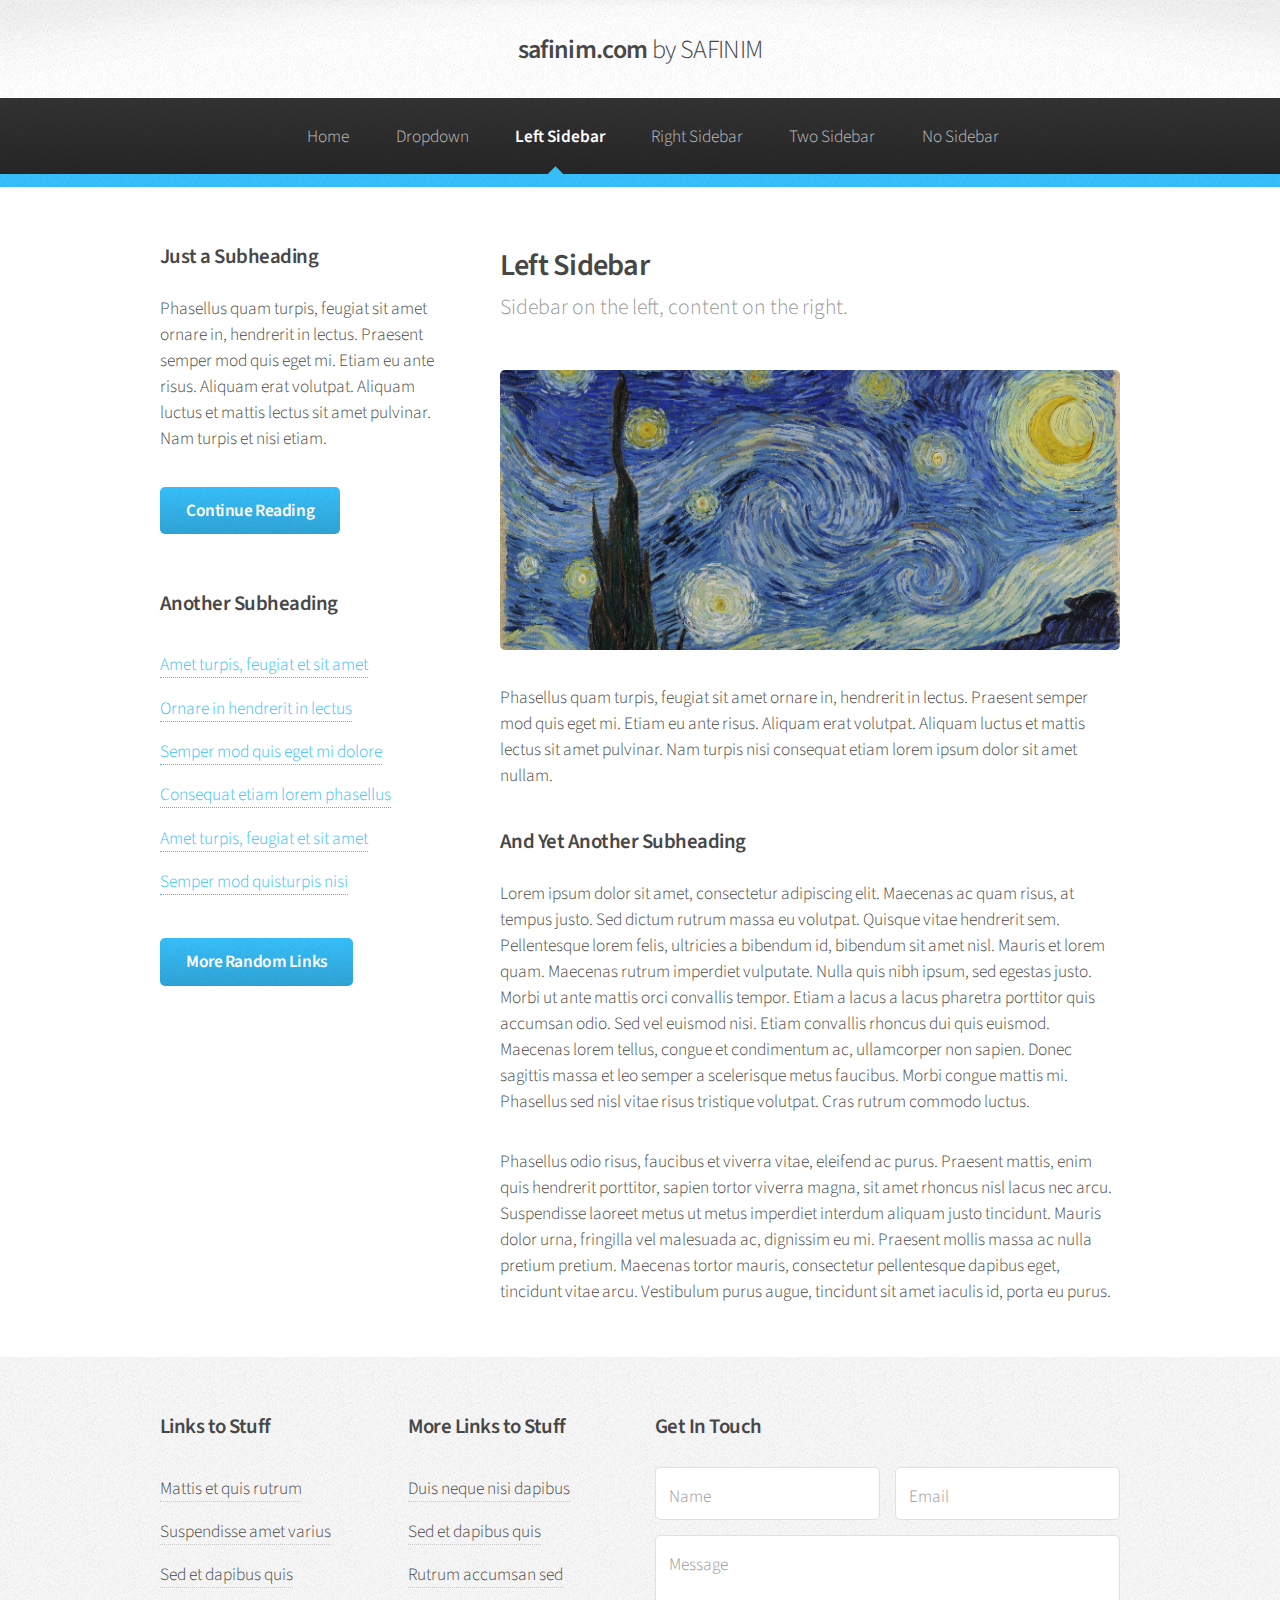
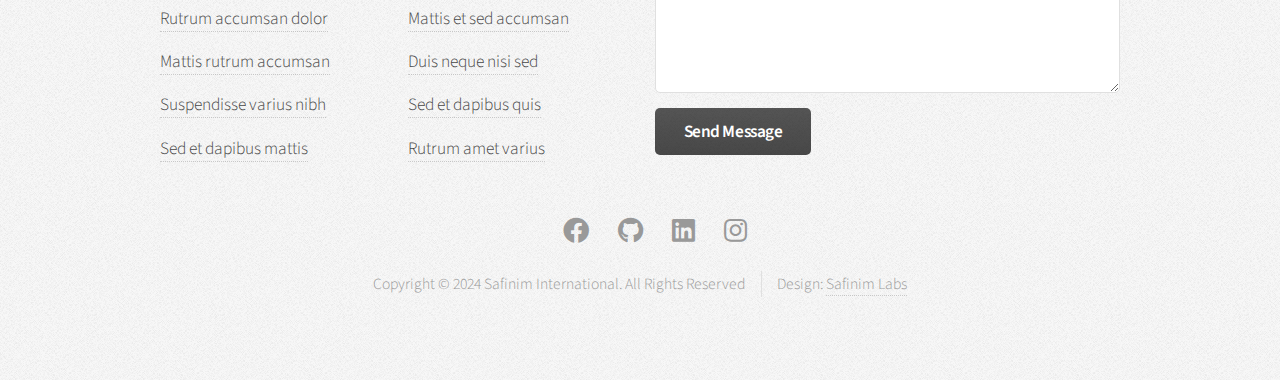
==== left-sidebar.html @ de932660 "Update left-sidebar.html" ====
<!DOCTYPE HTML>
<!--
	safinim.com by SAFINIM
	
	CCA 3.0 license (safinim.comt/license)
-->
<html>
	<head>
		<title>Left Sidebar - safinim.com by SAFINIM</title>
		<meta charset="utf-8" />
		<meta name="viewport" content="width=device-width, initial-scale=1, user-scalable=no" />
		<link rel="stylesheet" href="assets/css/main.css" />
	</head>
	<body class="is-preload">
		<div id="page-wrapper">

			<!-- Header -->
				<div id="header">

					<!-- Logo -->
						<h1><a href="index.html" id="logo">safinim.com <em>by SAFINIM</em></a></h1>

					<!-- Nav -->
						<nav id="nav">
							<ul>
								<li><a href="index.html">Home</a></li>
								<li>
									<a href="#">Dropdown</a>
									<ul>
										<li><a href="#">Lorem dolor</a></li>
										<li><a href="#">Magna phasellus</a></li>
										<li><a href="#">Etiam sed tempus</a></li>
										<li>
											<a href="#">Submenu</a>
											<ul>
												<li><a href="#">Lorem dolor</a></li>
												<li><a href="#">Phasellus magna</a></li>
												<li><a href="#">Magna phasellus</a></li>
												<li><a href="#">Etiam nisl</a></li>
												<li><a href="#">Veroeros feugiat</a></li>
											</ul>
										</li>
										<li><a href="#">Veroeros feugiat</a></li>
									</ul>
								</li>
								<li class="current"><a href="left-sidebar.html">Left Sidebar</a></li>
								<li><a href="right-sidebar.html">Right Sidebar</a></li>
								<li><a href="two-sidebar.html">Two Sidebar</a></li>
								<li><a href="no-sidebar.html">No Sidebar</a></li>
							</ul>
						</nav>

				</div>

			<!-- Main -->
				<section class="wrapper style1">
					<div class="container">
						<div class="row gtr-200">
							<div class="col-4 col-12-narrower">
								<div id="sidebar">

									<!-- Sidebar -->

										<section>
											<h3>Just a Subheading</h3>
											<p>Phasellus quam turpis, feugiat sit amet ornare in, hendrerit in lectus.
											Praesent semper mod quis eget mi. Etiam eu ante risus. Aliquam erat volutpat.
											Aliquam luctus et mattis lectus sit amet pulvinar. Nam turpis et nisi etiam.</p>
											<footer>
												<a href="#" class="button">Continue Reading</a>
											</footer>
										</section>

										<section>
											<h3>Another Subheading</h3>
											<ul class="links">
												<li><a href="#">Amet turpis, feugiat et sit amet</a></li>
												<li><a href="#">Ornare in hendrerit in lectus</a></li>
												<li><a href="#">Semper mod quis eget mi dolore</a></li>
												<li><a href="#">Consequat etiam lorem phasellus</a></li>
												<li><a href="#">Amet turpis, feugiat et sit amet</a></li>
												<li><a href="#">Semper mod quisturpis nisi</a></li>
											</ul>
											<footer>
												<a href="#" class="button">More Random Links</a>
											</footer>
										</section>

								</div>
							</div>
							<div class="col-8  col-12-narrower imp-narrower">
								<div id="content">

									<!-- Content -->

										<article>
											<header>
												<h2>Left Sidebar</h2>
												<p>Sidebar on the left, content on the right.</p>
											</header>

											<span class="image featured"><img src="images/banner.jpg" alt="" /></span>

											<p>Phasellus quam turpis, feugiat sit amet ornare in, hendrerit in lectus.
											Praesent semper mod quis eget mi. Etiam eu ante risus. Aliquam erat volutpat.
											Aliquam luctus et mattis lectus sit amet pulvinar. Nam turpis nisi
											consequat etiam lorem ipsum dolor sit amet nullam.</p>

											<h3>And Yet Another Subheading</h3>
											<p>Lorem ipsum dolor sit amet, consectetur adipiscing elit. Maecenas ac quam risus, at tempus
											justo. Sed dictum rutrum massa eu volutpat. Quisque vitae hendrerit sem. Pellentesque lorem felis,
											ultricies a bibendum id, bibendum sit amet nisl. Mauris et lorem quam. Maecenas rutrum imperdiet
											vulputate. Nulla quis nibh ipsum, sed egestas justo. Morbi ut ante mattis orci convallis tempor.
											Etiam a lacus a lacus pharetra porttitor quis accumsan odio. Sed vel euismod nisi. Etiam convallis
											rhoncus dui quis euismod. Maecenas lorem tellus, congue et condimentum ac, ullamcorper non sapien.
											Donec sagittis massa et leo semper a scelerisque metus faucibus. Morbi congue mattis mi.
											Phasellus sed nisl vitae risus tristique volutpat. Cras rutrum commodo luctus.</p>

											<p>Phasellus odio risus, faucibus et viverra vitae, eleifend ac purus. Praesent mattis, enim
											quis hendrerit porttitor, sapien tortor viverra magna, sit amet rhoncus nisl lacus nec arcu.
											Suspendisse laoreet metus ut metus imperdiet interdum aliquam justo tincidunt. Mauris dolor urna,
											fringilla vel malesuada ac, dignissim eu mi. Praesent mollis massa ac nulla pretium pretium.
											Maecenas tortor mauris, consectetur pellentesque dapibus eget, tincidunt vitae arcu.
											Vestibulum purus augue, tincidunt sit amet iaculis id, porta eu purus.</p>
										</article>

								</div>
							</div>
						</div>
					</div>
				</section>

			<!-- Footer -->
				<div id="footer">
					<div class="container">
						<div class="row">
							<section class="col-3 col-6-narrower col-12-mobilep">
								<h3>Links to Stuff</h3>
								<ul class="links">
									<li><a href="#">Mattis et quis rutrum</a></li>
									<li><a href="#">Suspendisse amet varius</a></li>
									<li><a href="#">Sed et dapibus quis</a></li>
									<li><a href="#">Rutrum accumsan dolor</a></li>
									<li><a href="#">Mattis rutrum accumsan</a></li>
									<li><a href="#">Suspendisse varius nibh</a></li>
									<li><a href="#">Sed et dapibus mattis</a></li>
								</ul>
							</section>
							<section class="col-3 col-6-narrower col-12-mobilep">
								<h3>More Links to Stuff</h3>
								<ul class="links">
									<li><a href="#">Duis neque nisi dapibus</a></li>
									<li><a href="#">Sed et dapibus quis</a></li>
									<li><a href="#">Rutrum accumsan sed</a></li>
									<li><a href="#">Mattis et sed accumsan</a></li>
									<li><a href="#">Duis neque nisi sed</a></li>
									<li><a href="#">Sed et dapibus quis</a></li>
									<li><a href="#">Rutrum amet varius</a></li>
								</ul>
							</section>
							<section class="col-6 col-12-narrower">
								<h3>Get In Touch</h3>
								<form>
									<div class="row gtr-50">
										<div class="col-6 col-12-mobilep">
											<input type="text" name="name" id="name" placeholder="Name" />
										</div>
										<div class="col-6 col-12-mobilep">
											<input type="email" name="email" id="email" placeholder="Email" />
										</div>
										<div class="col-12">
											<textarea name="message" id="message" placeholder="Message" rows="5"></textarea>
										</div>
										<div class="col-12">
											<ul class="actions">
												<li><input type="submit" class="button alt" value="Send Message" /></li>
											</ul>
										</div>
									</div>
								</form>
							</section>
						</div>
					</div>

					<!-- Icons -->
						<ul class="icons">
							<li><a href="https://x.com" target="_blank" rel="noopener noreferrer" class="icon brands fa-x-twitter"><span class="label">Twitter</span></a></li>
							<li><a href="https://facebook.com" target="_blank" rel="noopener noreferrer" class="icon brands fa-facebook"><span class="label">Facebook</span></a></li>
							<li><a href="https://github.com/GitSafinim" target="_blank" rel="noopener noreferrer" class="icon brands fa-github"><span class="label">GitHub</span></a></li>
							<li><a href="https://linkedin.com" target="_blank" rel="noopener noreferrer" class="icon brands fa-linkedin"><span class="label">LinkedIn</span></a></li>
							<li><a href="https://instagram.com" target="_blank" rel="noopener noreferrer" class="icon brands fa-instagram"><span class="label">Instagram</span></a></li>
						</ul>

					<!-- Copyright -->
						<div class="copyright">
							<ul class="menu">
								<li>Copyright © 2024 Safinim International. All Rights Reserved</li><li>Design: <a href="#">Safinim Labs</a></li>
							</ul>
						</div>

				</div>

		</div>

		<!-- Scripts -->
			<script src="assets/js/jquery.min.js"></script>
			<script src="assets/js/jquery.dropotron.min.js"></script>
			<script src="assets/js/browser.min.js"></script>
			<script src="assets/js/breakpoints.min.js"></script>
			<script src="assets/js/util.js"></script>
			<script src="assets/js/main.js"></script>

	</body>
</html>
---- assets/css/main.css ----
@import url("fontawesome-all.min.css");
@import url("https://fonts.googleapis.com/css?family=Source+Sans+Pro:300,300italic,600,600italic");

/*
	safinim.com by SAFINIM
	
	CCA 3.0 license (safinim.comt/license)
*/

html, body, div, span, applet, object,
iframe, h1, h2, h3, h4, h5, h6, p, blockquote,
pre, a, abbr, acronym, address, big, cite,
code, del, dfn, em, img, ins, kbd, q, s, samp,
small, strike, strong, sub, sup, tt, var, b,
u, i, center, dl, dt, dd, ol, ul, li, fieldset,
form, label, legend, table, caption, tbody,
tfoot, thead, tr, th, td, article, aside,
canvas, details, embed, figure, figcaption,
footer, header, hgroup, menu, nav, output, ruby,
section, summary, time, mark, audio, video {
	margin: 0;
	padding: 0;
	border: 0;
	font-size: 100%;
	font: inherit;
	vertical-align: baseline;}

article, aside, details, figcaption, figure,
footer, header, hgroup, menu, nav, section {
	display: block;}

body {
	line-height: 1;
}

ol, ul {
	list-style: none;
}

blockquote, q {
	quotes: none;
}

	blockquote:before, blockquote:after, q:before, q:after {
		content: '';
		content: none;
	}

table {
	border-collapse: collapse;
	border-spacing: 0;
}

body {
	-webkit-text-size-adjust: none;
}

mark {
	background-color: transparent;
	color: inherit;
}

input::-moz-focus-inner {
	border: 0;
	padding: 0;
}

input, select, textarea {
	-moz-appearance: none;
	-webkit-appearance: none;
	-ms-appearance: none;
	appearance: none;
}

/* Basic */

	html {
		box-sizing: border-box;
	}

	*, *:before, *:after {
		box-sizing: inherit;
	}

	body {
		background: #f7f7f7 url("images/bg01.png");
	}

		body.is-preload *, body.is-preload *:before, body.is-preload *:after {
			-moz-animation: none !important;
			-webkit-animation: none !important;
			-ms-animation: none !important;
			animation: none !important;
			-moz-transition: none !important;
			-webkit-transition: none !important;
			-ms-transition: none !important;
			transition: none !important;
		}

	body, input, select, textarea {
		color: #474747;
		font-family: 'Source Sans Pro', sans-serif;
		font-size: 16pt;
		font-weight: 300;
		line-height: 1.65em;
	}

	a {
		-moz-transition: color 0.2s ease-in-out, border-color 0.2s ease-in-out, opacity 0.2s ease-in-out;
		-webkit-transition: color 0.2s ease-in-out, border-color 0.2s ease-in-out, opacity 0.2s ease-in-out;
		-ms-transition: color 0.2s ease-in-out, border-color 0.2s ease-in-out, opacity 0.2s ease-in-out;
		transition: color 0.2s ease-in-out, border-color 0.2s ease-in-out, opacity 0.2s ease-in-out;
		color: #37c0fb;
		text-decoration: none;
		border-bottom: dotted 1px;
	}

		a:hover {
			color: #37c0fb;
			border-bottom-color: transparent;
		}

	strong, b {
		font-weight: 600;
	}

	em, i {
		font-style: italic;
	}

	p, ul, ol, dl, table, blockquote {
		margin: 0 0 2em 0;
	}

	h1, h2, h3, h4, h5, h6 {
		color: inherit;
		font-weight: 600;
		line-height: 1.75em;
		margin-bottom: 1em;
	}

		h1 a, h2 a, h3 a, h4 a, h5 a, h6 a {
			color: inherit;
			text-decoration: none;
		}

		h1 em, h2 em, h3 em, h4 em, h5 em, h6 em {
			font-style: normal;
			font-weight: 300;
		}

	h2 {
		font-size: 1.75em;
		letter-spacing: -0.025em;
	}

	h3 {
		font-size: 1.2em;
		letter-spacing: -0.025em;
	}

	sub {
		font-size: 0.8em;
		position: relative;
		top: 0.5em;
	}

	sup {
		font-size: 0.8em;
		position: relative;
		top: -0.5em;
	}

	hr {
		border-top: solid 1px #e0e0e0;
		border: 0;
		margin-bottom: 1.5em;
	}

	blockquote {
		border-left: solid 0.5em #e0e0e0;
		font-style: italic;
		padding: 1em 0 1em 2em;
	}

/* Container */

	.container {
		margin: 0 auto;
		max-width: 100%;
		width: 1400px;
	}

		@media screen and (max-width: 1680px) {

			.container {
				width: 1200px;
			}

		}

		@media screen and (max-width: 1280px) {

			.container {
				width: 960px;
			}

		}

		@media screen and (max-width: 980px) {

			.container {
				width: 95%;
			}

		}

		@media screen and (max-width: 840px) {

			.container {
				width: 95%;
			}

		}

		@media screen and (max-width: 736px) {

			.container {
				width: 90%;
			}

		}

		@media screen and (max-width: 480px) {

			.container {
				width: 100%;
			}

		}

/* Row */

	.row {
		display: flex;
		flex-wrap: wrap;
		box-sizing: border-box;
		align-items: stretch;
	}

		.row > * {
			box-sizing: border-box;
		}

		.row.gtr-uniform > * > :last-child {
			margin-bottom: 0;
		}

		.row.aln-left {
			justify-content: flex-start;
		}

		.row.aln-center {
			justify-content: center;
		}

		.row.aln-right {
			justify-content: flex-end;
		}

		.row.aln-top {
			align-items: flex-start;
		}

		.row.aln-middle {
			align-items: center;
		}

		.row.aln-bottom {
			align-items: flex-end;
		}

		.row > .imp {
			order: -1;
		}

		.row > .col-1 {
			width: 8.33333%;
		}

		.row > .off-1 {
			margin-left: 8.33333%;
		}

		.row > .col-2 {
			width: 16.66667%;
		}

		.row > .off-2 {
			margin-left: 16.66667%;
		}

		.row > .col-3 {
			width: 25%;
		}

		.row > .off-3 {
			margin-left: 25%;
		}

		.row > .col-4 {
			width: 33.33333%;
		}

		.row > .off-4 {
			margin-left: 33.33333%;
		}

		.row > .col-5 {
			width: 41.66667%;
		}

		.row > .off-5 {
			margin-left: 41.66667%;
		}

		.row > .col-6 {
			width: 50%;
		}

		.row > .off-6 {
			margin-left: 50%;
		}

		.row > .col-7 {
			width: 58.33333%;
		}

		.row > .off-7 {
			margin-left: 58.33333%;
		}

		.row > .col-8 {
			width: 66.66667%;
		}

		.row > .off-8 {
			margin-left: 66.66667%;
		}

		.row > .col-9 {
			width: 75%;
		}

		.row > .off-9 {
			margin-left: 75%;
		}

		.row > .col-10 {
			width: 83.33333%;
		}

		.row > .off-10 {
			margin-left: 83.33333%;
		}

		.row > .col-11 {
			width: 91.66667%;
		}

		.row > .off-11 {
			margin-left: 91.66667%;
		}

		.row > .col-12 {
			width: 100%;
		}

		.row > .off-12 {
			margin-left: 100%;
		}

		.row.gtr-0 {
			margin-top: 0px;
			margin-left: 0px;
		}

			.row.gtr-0 > * {
				padding: 0px 0 0 0px;
			}

			.row.gtr-0.gtr-uniform {
				margin-top: 0px;
			}

				.row.gtr-0.gtr-uniform > * {
					padding-top: 0px;
				}

		.row.gtr-25 {
			margin-top: -12.5px;
			margin-left: -12.5px;
		}

			.row.gtr-25 > * {
				padding: 12.5px 0 0 12.5px;
			}

			.row.gtr-25.gtr-uniform {
				margin-top: -12.5px;
			}

				.row.gtr-25.gtr-uniform > * {
					padding-top: 12.5px;
				}

		.row.gtr-50 {
			margin-top: -25px;
			margin-left: -25px;
		}

			.row.gtr-50 > * {
				padding: 25px 0 0 25px;
			}

			.row.gtr-50.gtr-uniform {
				margin-top: -25px;
			}

				.row.gtr-50.gtr-uniform > * {
					padding-top: 25px;
				}

		.row {
			margin-top: -50px;
			margin-left: -50px;
		}

			.row > * {
				padding: 50px 0 0 50px;
			}

			.row.gtr-uniform {
				margin-top: -50px;
			}

				.row.gtr-uniform > * {
					padding-top: 50px;
				}

		.row.gtr-150 {
			margin-top: -75px;
			margin-left: -75px;
		}

			.row.gtr-150 > * {
				padding: 75px 0 0 75px;
			}

			.row.gtr-150.gtr-uniform {
				margin-top: -75px;
			}

				.row.gtr-150.gtr-uniform > * {
					padding-top: 75px;
				}

		.row.gtr-200 {
			margin-top: -100px;
			margin-left: -100px;
		}

			.row.gtr-200 > * {
				padding: 100px 0 0 100px;
			}

			.row.gtr-200.gtr-uniform {
				margin-top: -100px;
			}

				.row.gtr-200.gtr-uniform > * {
					padding-top: 100px;
				}

		@media screen and (max-width: 1680px) {

			.row {
				display: flex;
				flex-wrap: wrap;
				box-sizing: border-box;
				align-items: stretch;
			}

				.row > * {
					box-sizing: border-box;
				}

				.row.gtr-uniform > * > :last-child {
					margin-bottom: 0;
				}

				.row.aln-left {
					justify-content: flex-start;
				}

				.row.aln-center {
					justify-content: center;
				}

				.row.aln-right {
					justify-content: flex-end;
				}

				.row.aln-top {
					align-items: flex-start;
				}

				.row.aln-middle {
					align-items: center;
				}

				.row.aln-bottom {
					align-items: flex-end;
				}

				.row > .imp-wide {
					order: -1;
				}

				.row > .col-1-wide {
					width: 8.33333%;
				}

				.row > .off-1-wide {
					margin-left: 8.33333%;
				}

				.row > .col-2-wide {
					width: 16.66667%;
				}

				.row > .off-2-wide {
					margin-left: 16.66667%;
				}

				.row > .col-3-wide {
					width: 25%;
				}

				.row > .off-3-wide {
					margin-left: 25%;
				}

				.row > .col-4-wide {
					width: 33.33333%;
				}

				.row > .off-4-wide {
					margin-left: 33.33333%;
				}

				.row > .col-5-wide {
					width: 41.66667%;
				}

				.row > .off-5-wide {
					margin-left: 41.66667%;
				}

				.row > .col-6-wide {
					width: 50%;
				}

				.row > .off-6-wide {
					margin-left: 50%;
				}

				.row > .col-7-wide {
					width: 58.33333%;
				}

				.row > .off-7-wide {
					margin-left: 58.33333%;
				}

				.row > .col-8-wide {
					width: 66.66667%;
				}

				.row > .off-8-wide {
					margin-left: 66.66667%;
				}

				.row > .col-9-wide {
					width: 75%;
				}

				.row > .off-9-wide {
					margin-left: 75%;
				}

				.row > .col-10-wide {
					width: 83.33333%;
				}

				.row > .off-10-wide {
					margin-left: 83.33333%;
				}

				.row > .col-11-wide {
					width: 91.66667%;
				}

				.row > .off-11-wide {
					margin-left: 91.66667%;
				}

				.row > .col-12-wide {
					width: 100%;
				}

				.row > .off-12-wide {
					margin-left: 100%;
				}

				.row.gtr-0 {
					margin-top: 0px;
					margin-left: 0px;
				}

					.row.gtr-0 > * {
						padding: 0px 0 0 0px;
					}

					.row.gtr-0.gtr-uniform {
						margin-top: 0px;
					}

						.row.gtr-0.gtr-uniform > * {
							padding-top: 0px;
						}

				.row.gtr-25 {
					margin-top: -10px;
					margin-left: -10px;
				}

					.row.gtr-25 > * {
						padding: 10px 0 0 10px;
					}

					.row.gtr-25.gtr-uniform {
						margin-top: -10px;
					}

						.row.gtr-25.gtr-uniform > * {
							padding-top: 10px;
						}

				.row.gtr-50 {
					margin-top: -20px;
					margin-left: -20px;
				}

					.row.gtr-50 > * {
						padding: 20px 0 0 20px;
					}

					.row.gtr-50.gtr-uniform {
						margin-top: -20px;
					}

						.row.gtr-50.gtr-uniform > * {
							padding-top: 20px;
						}

				.row {
					margin-top: -40px;
					margin-left: -40px;
				}

					.row > * {
						padding: 40px 0 0 40px;
					}

					.row.gtr-uniform {
						margin-top: -40px;
					}

						.row.gtr-uniform > * {
							padding-top: 40px;
						}

				.row.gtr-150 {
					margin-top: -60px;
					margin-left: -60px;
				}

					.row.gtr-150 > * {
						padding: 60px 0 0 60px;
					}

					.row.gtr-150.gtr-uniform {
						margin-top: -60px;
					}

						.row.gtr-150.gtr-uniform > * {
							padding-top: 60px;
						}

				.row.gtr-200 {
					margin-top: -80px;
					margin-left: -80px;
				}

					.row.gtr-200 > * {
						padding: 80px 0 0 80px;
					}

					.row.gtr-200.gtr-uniform {
						margin-top: -80px;
					}

						.row.gtr-200.gtr-uniform > * {
							padding-top: 80px;
						}

		}

		@media screen and (max-width: 1280px) {

			.row {
				display: flex;
				flex-wrap: wrap;
				box-sizing: border-box;
				align-items: stretch;
			}

				.row > * {
					box-sizing: border-box;
				}

				.row.gtr-uniform > * > :last-child {
					margin-bottom: 0;
				}

				.row.aln-left {
					justify-content: flex-start;
				}

				.row.aln-center {
					justify-content: center;
				}

				.row.aln-right {
					justify-content: flex-end;
				}

				.row.aln-top {
					align-items: flex-start;
				}

				.row.aln-middle {
					align-items: center;
				}

				.row.aln-bottom {
					align-items: flex-end;
				}

				.row > .imp-normal {
					order: -1;
				}

				.row > .col-1-normal {
					width: 8.33333%;
				}

				.row > .off-1-normal {
					margin-left: 8.33333%;
				}

				.row > .col-2-normal {
					width: 16.66667%;
				}

				.row > .off-2-normal {
					margin-left: 16.66667%;
				}

				.row > .col-3-normal {
					width: 25%;
				}

				.row > .off-3-normal {
					margin-left: 25%;
				}

				.row > .col-4-normal {
					width: 33.33333%;
				}

				.row > .off-4-normal {
					margin-left: 33.33333%;
				}

				.row > .col-5-normal {
					width: 41.66667%;
				}

				.row > .off-5-normal {
					margin-left: 41.66667%;
				}

				.row > .col-6-normal {
					width: 50%;
				}

				.row > .off-6-normal {
					margin-left: 50%;
				}

				.row > .col-7-normal {
					width: 58.33333%;
				}

				.row > .off-7-normal {
					margin-left: 58.33333%;
				}

				.row > .col-8-normal {
					width: 66.66667%;
				}

				.row > .off-8-normal {
					margin-left: 66.66667%;
				}

				.row > .col-9-normal {
					width: 75%;
				}

				.row > .off-9-normal {
					margin-left: 75%;
				}

				.row > .col-10-normal {
					width: 83.33333%;
				}

				.row > .off-10-normal {
					margin-left: 83.33333%;
				}

				.row > .col-11-normal {
					width: 91.66667%;
				}

				.row > .off-11-normal {
					margin-left: 91.66667%;
				}

				.row > .col-12-normal {
					width: 100%;
				}

				.row > .off-12-normal {
					margin-left: 100%;
				}

				.row.gtr-0 {
					margin-top: 0px;
					margin-left: 0px;
				}

					.row.gtr-0 > * {
						padding: 0px 0 0 0px;
					}

					.row.gtr-0.gtr-uniform {
						margin-top: 0px;
					}

						.row.gtr-0.gtr-uniform > * {
							padding-top: 0px;
						}

				.row.gtr-25 {
					margin-top: -7.5px;
					margin-left: -7.5px;
				}

					.row.gtr-25 > * {
						padding: 7.5px 0 0 7.5px;
					}

					.row.gtr-25.gtr-uniform {
						margin-top: -7.5px;
					}

						.row.gtr-25.gtr-uniform > * {
							padding-top: 7.5px;
						}

				.row.gtr-50 {
					margin-top: -15px;
					margin-left: -15px;
				}

					.row.gtr-50 > * {
						padding: 15px 0 0 15px;
					}

					.row.gtr-50.gtr-uniform {
						margin-top: -15px;
					}

						.row.gtr-50.gtr-uniform > * {
							padding-top: 15px;
						}

				.row {
					margin-top: -30px;
					margin-left: -30px;
				}

					.row > * {
						padding: 30px 0 0 30px;
					}

					.row.gtr-uniform {
						margin-top: -30px;
					}

						.row.gtr-uniform > * {
							padding-top: 30px;
						}

				.row.gtr-150 {
					margin-top: -45px;
					margin-left: -45px;
				}

					.row.gtr-150 > * {
						padding: 45px 0 0 45px;
					}

					.row.gtr-150.gtr-uniform {
						margin-top: -45px;
					}

						.row.gtr-150.gtr-uniform > * {
							padding-top: 45px;
						}

				.row.gtr-200 {
					margin-top: -60px;
					margin-left: -60px;
				}

					.row.gtr-200 > * {
						padding: 60px 0 0 60px;
					}

					.row.gtr-200.gtr-uniform {
						margin-top: -60px;
					}

						.row.gtr-200.gtr-uniform > * {
							padding-top: 60px;
						}

		}

		@media screen and (max-width: 980px) {

			.row {
				display: flex;
				flex-wrap: wrap;
				box-sizing: border-box;
				align-items: stretch;
			}

				.row > * {
					box-sizing: border-box;
				}

				.row.gtr-uniform > * > :last-child {
					margin-bottom: 0;
				}

				.row.aln-left {
					justify-content: flex-start;
				}

				.row.aln-center {
					justify-content: center;
				}

				.row.aln-right {
					justify-content: flex-end;
				}

				.row.aln-top {
					align-items: flex-start;
				}

				.row.aln-middle {
					align-items: center;
				}

				.row.aln-bottom {
					align-items: flex-end;
				}

				.row > .imp-narrow {
					order: -1;
				}

				.row > .col-1-narrow {
					width: 8.33333%;
				}

				.row > .off-1-narrow {
					margin-left: 8.33333%;
				}

				.row > .col-2-narrow {
					width: 16.66667%;
				}

				.row > .off-2-narrow {
					margin-left: 16.66667%;
				}

				.row > .col-3-narrow {
					width: 25%;
				}

				.row > .off-3-narrow {
					margin-left: 25%;
				}

				.row > .col-4-narrow {
					width: 33.33333%;
				}

				.row > .off-4-narrow {
					margin-left: 33.33333%;
				}

				.row > .col-5-narrow {
					width: 41.66667%;
				}

				.row > .off-5-narrow {
					margin-left: 41.66667%;
				}

				.row > .col-6-narrow {
					width: 50%;
				}

				.row > .off-6-narrow {
					margin-left: 50%;
				}

				.row > .col-7-narrow {
					width: 58.33333%;
				}

				.row > .off-7-narrow {
					margin-left: 58.33333%;
				}

				.row > .col-8-narrow {
					width: 66.66667%;
				}

				.row > .off-8-narrow {
					margin-left: 66.66667%;
				}

				.row > .col-9-narrow {
					width: 75%;
				}

				.row > .off-9-narrow {
					margin-left: 75%;
				}

				.row > .col-10-narrow {
					width: 83.33333%;
				}

				.row > .off-10-narrow {
					margin-left: 83.33333%;
				}

				.row > .col-11-narrow {
					width: 91.66667%;
				}

				.row > .off-11-narrow {
					margin-left: 91.66667%;
				}

				.row > .col-12-narrow {
					width: 100%;
				}

				.row > .off-12-narrow {
					margin-left: 100%;
				}

				.row.gtr-0 {
					margin-top: 0px;
					margin-left: 0px;
				}

					.row.gtr-0 > * {
						padding: 0px 0 0 0px;
					}

					.row.gtr-0.gtr-uniform {
						margin-top: 0px;
					}

						.row.gtr-0.gtr-uniform > * {
							padding-top: 0px;
						}

				.row.gtr-25 {
					margin-top: -7.5px;
					margin-left: -7.5px;
				}

					.row.gtr-25 > * {
						padding: 7.5px 0 0 7.5px;
					}

					.row.gtr-25.gtr-uniform {
						margin-top: -7.5px;
					}

						.row.gtr-25.gtr-uniform > * {
							padding-top: 7.5px;
						}

				.row.gtr-50 {
					margin-top: -15px;
					margin-left: -15px;
				}

					.row.gtr-50 > * {
						padding: 15px 0 0 15px;
					}

					.row.gtr-50.gtr-uniform {
						margin-top: -15px;
					}

						.row.gtr-50.gtr-uniform > * {
							padding-top: 15px;
						}

				.row {
					margin-top: -30px;
					margin-left: -30px;
				}

					.row > * {
						padding: 30px 0 0 30px;
					}

					.row.gtr-uniform {
						margin-top: -30px;
					}

						.row.gtr-uniform > * {
							padding-top: 30px;
						}

				.row.gtr-150 {
					margin-top: -45px;
					margin-left: -45px;
				}

					.row.gtr-150 > * {
						padding: 45px 0 0 45px;
					}

					.row.gtr-150.gtr-uniform {
						margin-top: -45px;
					}

						.row.gtr-150.gtr-uniform > * {
							padding-top: 45px;
						}

				.row.gtr-200 {
					margin-top: -60px;
					margin-left: -60px;
				}

					.row.gtr-200 > * {
						padding: 60px 0 0 60px;
					}

					.row.gtr-200.gtr-uniform {
						margin-top: -60px;
					}

						.row.gtr-200.gtr-uniform > * {
							padding-top: 60px;
						}

		}

		@media screen and (max-width: 840px) {

			.row {
				display: flex;
				flex-wrap: wrap;
				box-sizing: border-box;
				align-items: stretch;
			}

				.row > * {
					box-sizing: border-box;
				}

				.row.gtr-uniform > * > :last-child {
					margin-bottom: 0;
				}

				.row.aln-left {
					justify-content: flex-start;
				}

				.row.aln-center {
					justify-content: center;
				}

				.row.aln-right {
					justify-content: flex-end;
				}

				.row.aln-top {
					align-items: flex-start;
				}

				.row.aln-middle {
					align-items: center;
				}

				.row.aln-bottom {
					align-items: flex-end;
				}

				.row > .imp-narrower {
					order: -1;
				}

				.row > .col-1-narrower {
					width: 8.33333%;
				}

				.row > .off-1-narrower {
					margin-left: 8.33333%;
				}

				.row > .col-2-narrower {
					width: 16.66667%;
				}

				.row > .off-2-narrower {
					margin-left: 16.66667%;
				}

				.row > .col-3-narrower {
					width: 25%;
				}

				.row > .off-3-narrower {
					margin-left: 25%;
				}

				.row > .col-4-narrower {
					width: 33.33333%;
				}

				.row > .off-4-narrower {
					margin-left: 33.33333%;
				}

				.row > .col-5-narrower {
					width: 41.66667%;
				}

				.row > .off-5-narrower {
					margin-left: 41.66667%;
				}

				.row > .col-6-narrower {
					width: 50%;
				}

				.row > .off-6-narrower {
					margin-left: 50%;
				}

				.row > .col-7-narrower {
					width: 58.33333%;
				}

				.row > .off-7-narrower {
					margin-left: 58.33333%;
				}

				.row > .col-8-narrower {
					width: 66.66667%;
				}

				.row > .off-8-narrower {
					margin-left: 66.66667%;
				}

				.row > .col-9-narrower {
					width: 75%;
				}

				.row > .off-9-narrower {
					margin-left: 75%;
				}

				.row > .col-10-narrower {
					width: 83.33333%;
				}

				.row > .off-10-narrower {
					margin-left: 83.33333%;
				}

				.row > .col-11-narrower {
					width: 91.66667%;
				}

				.row > .off-11-narrower {
					margin-left: 91.66667%;
				}

				.row > .col-12-narrower {
					width: 100%;
				}

				.row > .off-12-narrower {
					margin-left: 100%;
				}

				.row.gtr-0 {
					margin-top: 0px;
					margin-left: 0px;
				}

					.row.gtr-0 > * {
						padding: 0px 0 0 0px;
					}

					.row.gtr-0.gtr-uniform {
						margin-top: 0px;
					}

						.row.gtr-0.gtr-uniform > * {
							padding-top: 0px;
						}

				.row.gtr-25 {
					margin-top: -7.5px;
					margin-left: -7.5px;
				}

					.row.gtr-25 > * {
						padding: 7.5px 0 0 7.5px;
					}

					.row.gtr-25.gtr-uniform {
						margin-top: -7.5px;
					}

						.row.gtr-25.gtr-uniform > * {
							padding-top: 7.5px;
						}

				.row.gtr-50 {
					margin-top: -15px;
					margin-left: -15px;
				}

					.row.gtr-50 > * {
						padding: 15px 0 0 15px;
					}

					.row.gtr-50.gtr-uniform {
						margin-top: -15px;
					}

						.row.gtr-50.gtr-uniform > * {
							padding-top: 15px;
						}

				.row {
					margin-top: -30px;
					margin-left: -30px;
				}

					.row > * {
						padding: 30px 0 0 30px;
					}

					.row.gtr-uniform {
						margin-top: -30px;
					}

						.row.gtr-uniform > * {
							padding-top: 30px;
						}

				.row.gtr-150 {
					margin-top: -45px;
					margin-left: -45px;
				}

					.row.gtr-150 > * {
						padding: 45px 0 0 45px;
					}

					.row.gtr-150.gtr-uniform {
						margin-top: -45px;
					}

						.row.gtr-150.gtr-uniform > * {
							padding-top: 45px;
						}

				.row.gtr-200 {
					margin-top: -60px;
					margin-left: -60px;
				}

					.row.gtr-200 > * {
						padding: 60px 0 0 60px;
					}

					.row.gtr-200.gtr-uniform {
						margin-top: -60px;
					}

						.row.gtr-200.gtr-uniform > * {
							padding-top: 60px;
						}

		}

		@media screen and (max-width: 736px) {

			.row {
				display: flex;
				flex-wrap: wrap;
				box-sizing: border-box;
				align-items: stretch;
			}

				.row > * {
					box-sizing: border-box;
				}

				.row.gtr-uniform > * > :last-child {
					margin-bottom: 0;
				}

				.row.aln-left {
					justify-content: flex-start;
				}

				.row.aln-center {
					justify-content: center;
				}

				.row.aln-right {
					justify-content: flex-end;
				}

				.row.aln-top {
					align-items: flex-start;
				}

				.row.aln-middle {
					align-items: center;
				}

				.row.aln-bottom {
					align-items: flex-end;
				}

				.row > .imp-mobile {
					order: -1;
				}

				.row > .col-1-mobile {
					width: 8.33333%;
				}

				.row > .off-1-mobile {
					margin-left: 8.33333%;
				}

				.row > .col-2-mobile {
					width: 16.66667%;
				}

				.row > .off-2-mobile {
					margin-left: 16.66667%;
				}

				.row > .col-3-mobile {
					width: 25%;
				}

				.row > .off-3-mobile {
					margin-left: 25%;
				}

				.row > .col-4-mobile {
					width: 33.33333%;
				}

				.row > .off-4-mobile {
					margin-left: 33.33333%;
				}

				.row > .col-5-mobile {
					width: 41.66667%;
				}

				.row > .off-5-mobile {
					margin-left: 41.66667%;
				}

				.row > .col-6-mobile {
					width: 50%;
				}

				.row > .off-6-mobile {
					margin-left: 50%;
				}

				.row > .col-7-mobile {
					width: 58.33333%;
				}

				.row > .off-7-mobile {
					margin-left: 58.33333%;
				}

				.row > .col-8-mobile {
					width: 66.66667%;
				}

				.row > .off-8-mobile {
					margin-left: 66.66667%;
				}

				.row > .col-9-mobile {
					width: 75%;
				}

				.row > .off-9-mobile {
					margin-left: 75%;
				}

				.row > .col-10-mobile {
					width: 83.33333%;
				}

				.row > .off-10-mobile {
					margin-left: 83.33333%;
				}

				.row > .col-11-mobile {
					width: 91.66667%;
				}

				.row > .off-11-mobile {
					margin-left: 91.66667%;
				}

				.row > .col-12-mobile {
					width: 100%;
				}

				.row > .off-12-mobile {
					margin-left: 100%;
				}

				.row.gtr-0 {
					margin-top: 0px;
					margin-left: 0px;
				}

					.row.gtr-0 > * {
						padding: 0px 0 0 0px;
					}

					.row.gtr-0.gtr-uniform {
						margin-top: 0px;
					}

						.row.gtr-0.gtr-uniform > * {
							padding-top: 0px;
						}

				.row.gtr-25 {
					margin-top: -5px;
					margin-left: -5px;
				}

					.row.gtr-25 > * {
						padding: 5px 0 0 5px;
					}

					.row.gtr-25.gtr-uniform {
						margin-top: -5px;
					}

						.row.gtr-25.gtr-uniform > * {
							padding-top: 5px;
						}

				.row.gtr-50 {
					margin-top: -10px;
					margin-left: -10px;
				}

					.row.gtr-50 > * {
						padding: 10px 0 0 10px;
					}

					.row.gtr-50.gtr-uniform {
						margin-top: -10px;
					}

						.row.gtr-50.gtr-uniform > * {
							padding-top: 10px;
						}

				.row {
					margin-top: -20px;
					margin-left: -20px;
				}

					.row > * {
						padding: 20px 0 0 20px;
					}

					.row.gtr-uniform {
						margin-top: -20px;
					}

						.row.gtr-uniform > * {
							padding-top: 20px;
						}

				.row.gtr-150 {
					margin-top: -30px;
					margin-left: -30px;
				}

					.row.gtr-150 > * {
						padding: 30px 0 0 30px;
					}

					.row.gtr-150.gtr-uniform {
						margin-top: -30px;
					}

						.row.gtr-150.gtr-uniform > * {
							padding-top: 30px;
						}

				.row.gtr-200 {
					margin-top: -40px;
					margin-left: -40px;
				}

					.row.gtr-200 > * {
						padding: 40px 0 0 40px;
					}

					.row.gtr-200.gtr-uniform {
						margin-top: -40px;
					}

						.row.gtr-200.gtr-uniform > * {
							padding-top: 40px;
						}

		}

		@media screen and (max-width: 480px) {

			.row {
				display: flex;
				flex-wrap: wrap;
				box-sizing: border-box;
				align-items: stretch;
			}

				.row > * {
					box-sizing: border-box;
				}

				.row.gtr-uniform > * > :last-child {
					margin-bottom: 0;
				}

				.row.aln-left {
					justify-content: flex-start;
				}

				.row.aln-center {
					justify-content: center;
				}

				.row.aln-right {
					justify-content: flex-end;
				}

				.row.aln-top {
					align-items: flex-start;
				}

				.row.aln-middle {
					align-items: center;
				}

				.row.aln-bottom {
					align-items: flex-end;
				}

				.row > .imp-mobilep {
					order: -1;
				}

				.row > .col-1-mobilep {
					width: 8.33333%;
				}

				.row > .off-1-mobilep {
					margin-left: 8.33333%;
				}

				.row > .col-2-mobilep {
					width: 16.66667%;
				}

				.row > .off-2-mobilep {
					margin-left: 16.66667%;
				}

				.row > .col-3-mobilep {
					width: 25%;
				}

				.row > .off-3-mobilep {
					margin-left: 25%;
				}

				.row > .col-4-mobilep {
					width: 33.33333%;
				}

				.row > .off-4-mobilep {
					margin-left: 33.33333%;
				}

				.row > .col-5-mobilep {
					width: 41.66667%;
				}

				.row > .off-5-mobilep {
					margin-left: 41.66667%;
				}

				.row > .col-6-mobilep {
					width: 50%;
				}

				.row > .off-6-mobilep {
					margin-left: 50%;
				}

				.row > .col-7-mobilep {
					width: 58.33333%;
				}

				.row > .off-7-mobilep {
					margin-left: 58.33333%;
				}

				.row > .col-8-mobilep {
					width: 66.66667%;
				}

				.row > .off-8-mobilep {
					margin-left: 66.66667%;
				}

				.row > .col-9-mobilep {
					width: 75%;
				}

				.row > .off-9-mobilep {
					margin-left: 75%;
				}

				.row > .col-10-mobilep {
					width: 83.33333%;
				}

				.row > .off-10-mobilep {
					margin-left: 83.33333%;
				}

				.row > .col-11-mobilep {
					width: 91.66667%;
				}

				.row > .off-11-mobilep {
					margin-left: 91.66667%;
				}

				.row > .col-12-mobilep {
					width: 100%;
				}

				.row > .off-12-mobilep {
					margin-left: 100%;
				}

				.row.gtr-0 {
					margin-top: 0px;
					margin-left: 0px;
				}

					.row.gtr-0 > * {
						padding: 0px 0 0 0px;
					}

					.row.gtr-0.gtr-uniform {
						margin-top: 0px;
					}

						.row.gtr-0.gtr-uniform > * {
							padding-top: 0px;
						}

				.row.gtr-25 {
					margin-top: -5px;
					margin-left: -5px;
				}

					.row.gtr-25 > * {
						padding: 5px 0 0 5px;
					}

					.row.gtr-25.gtr-uniform {
						margin-top: -5px;
					}

						.row.gtr-25.gtr-uniform > * {
							padding-top: 5px;
						}

				.row.gtr-50 {
					margin-top: -10px;
					margin-left: -10px;
				}

					.row.gtr-50 > * {
						padding: 10px 0 0 10px;
					}

					.row.gtr-50.gtr-uniform {
						margin-top: -10px;
					}

						.row.gtr-50.gtr-uniform > * {
							padding-top: 10px;
						}

				.row {
					margin-top: -20px;
					margin-left: -20px;
				}

					.row > * {
						padding: 20px 0 0 20px;
					}

					.row.gtr-uniform {
						margin-top: -20px;
					}

						.row.gtr-uniform > * {
							padding-top: 20px;
						}

				.row.gtr-150 {
					margin-top: -30px;
					margin-left: -30px;
				}

					.row.gtr-150 > * {
						padding: 30px 0 0 30px;
					}

					.row.gtr-150.gtr-uniform {
						margin-top: -30px;
					}

						.row.gtr-150.gtr-uniform > * {
							padding-top: 30px;
						}

				.row.gtr-200 {
					margin-top: -40px;
					margin-left: -40px;
				}

					.row.gtr-200 > * {
						padding: 40px 0 0 40px;
					}

					.row.gtr-200.gtr-uniform {
						margin-top: -40px;
					}

						.row.gtr-200.gtr-uniform > * {
							padding-top: 40px;
						}

		}

/* Section/Article */

	section.special, article.special {
		text-align: center;
	}

	header p {
		color: #999;
		font-size: 1.25em;
		position: relative;
		margin-top: -1.25em;
		margin-bottom: 2.25em;
	}

	header.major {
		text-align: center;
		margin: 0 0 2em 0;
	}

		header.major h2 {
			font-size: 2.25em;
		}

		header.major p {
			position: relative;
			border-top: solid 1px #e0e0e0;
			padding: 1em 0 0 0;
			margin: 0;
			top: -1em;
			font-size: 1.5em;
			letter-spacing: -0.025em;
		}

	footer {
		margin: 0 0 3em 0;
	}

		footer > :last-child {
			margin-bottom: 0;
		}

		footer.major {
			padding-top: 3em;
		}

/* Form */

	input[type="text"],
	input[type="password"],
	input[type="email"],
	textarea {
		-moz-appearance: none;
		-webkit-appearance: none;
		-ms-appearance: none;
		appearance: none;
		-moz-transition: border-color 0.2s ease-in-out;
		-webkit-transition: border-color 0.2s ease-in-out;
		-ms-transition: border-color 0.2s ease-in-out;
		transition: border-color 0.2s ease-in-out;
		background: #fff;
		border: solid 1px #e0e0e0;
		border-radius: 5px;
		color: inherit;
		display: block;
		outline: 0;
		padding: 0.75em;
		text-decoration: none;
		width: 100%;
	}

		input[type="text"]:focus,
		input[type="password"]:focus,
		input[type="email"]:focus,
		textarea:focus {
			border-color: #37c0fb;
		}

	input[type="text"],
	input[type="password"],
	input[type="email"] {
		line-height: 1em;
	}

	label {
		display: block;
		color: inherit;
		font-weight: 600;
		line-height: 1.75em;
		margin-bottom: 0.5em;
	}

	::-webkit-input-placeholder {
		color: #999;
		position: relative;
		top: 3px;
	}

	:-moz-placeholder {
		color: #999;
	}

	::-moz-placeholder {
		color: #999;
	}

	:-ms-input-placeholder {
		color: #999;
	}

/* Image */

	.image {
		border: 0;
		display: inline-block;
		position: relative;
		border-radius: 5px;
	}

		.image img {
			display: block;
			border-radius: 5px;
		}

		.image.left {
			display: block;
			float: left;
			margin: 0 2em 2em 0;
			position: relative;
			top: 0.25em;
		}

			.image.left img {
				display: block;
				width: 100%;
			}

		.image.fit {
			display: block;
		}

			.image.fit img {
				display: block;
				width: 100%;
			}

		.image.featured {
			display: block;
			margin: 0 0 2em 0;
		}

			.image.featured img {
				display: block;
				width: 100%;
			}

/* Icon */

	.icon {
		text-decoration: none;
		position: relative;
		text-decoration: none;
	}

		.icon:before {
			-moz-osx-font-smoothing: grayscale;
			-webkit-font-smoothing: antialiased;
			display: inline-block;
			font-style: normal;
			font-variant: normal;
			text-rendering: auto;
			line-height: 1;
			text-transform: none !important;
			font-family: 'Font Awesome 5 Free';
			font-weight: 400;
		}

		.icon > .label {
			display: none;
		}

		.icon:before {
			line-height: inherit;
		}

		.icon.solid:before {
			font-weight: 900;
		}

		.icon.brands:before {
			font-family: 'Font Awesome 5 Brands';
		}

		.icon.major {
			text-align: center;
			cursor: default;
			background-color: #37c0fb;
			background-image: -moz-linear-gradient(top, rgba(0,0,0,0), rgba(0,0,0,0.15)), url("images/bg01.png");
			background-image: -webkit-linear-gradient(top, rgba(0,0,0,0), rgba(0,0,0,0.15)), url("images/bg01.png");
			background-image: -ms-linear-gradient(top, rgba(0,0,0,0), rgba(0,0,0,0.15)), url("images/bg01.png");
			background-image: linear-gradient(top, rgba(0,0,0,0), rgba(0,0,0,0.15)), url("images/bg01.png");
			color: #fff;
			border-radius: 100%;
			display: inline-block;
			width: 5em;
			height: 5em;
			line-height: 5em;
			box-shadow: 0 0 0 7px white, 0 0 0 8px #e0e0e0;
			margin: 0 0 2em 0;
		}

			.icon.major:before {
				font-size: 36px;
			}

/* Lists */

	ol {
		list-style: decimal;
		padding-left: 1.25em;
	}

		ol li {
			padding-left: 0.25em;
		}

	ul {
		list-style: disc;
		padding-left: 1em;
	}

		ul li {
			padding-left: 0.5em;
		}

/* Links */

	ul.links {
		list-style: none;
		padding-left: 0;
	}

		ul.links li {
			line-height: 2.5em;
			padding-left: 0;
		}

/* Icons */

	ul.icons {
		cursor: default;
		list-style: none;
		padding-left: 0;
	}

		ul.icons li {
			display: inline-block;
			line-height: 1em;
			padding-left: 1.5em;
		}

			ul.icons li:first-child {
				padding-left: 0;
			}

			ul.icons li a, ul.icons li span {
				font-size: 2em;
				border: 0;
			}

/* Menu */

	ul.menu {
		list-style: none;
		padding-left: 0;
	}

		ul.menu li {
			border-left: solid 1px #e0e0e0;
			display: inline-block;
			padding: 0 0 0 1em;
			margin: 0 0 0 1em;
		}

			ul.menu li:first-child {
				border-left: 0;
				margin-left: 0;
				padding-left: 0;
			}

/* Actions */

	ul.actions {
		display: -moz-flex;
		display: -webkit-flex;
		display: -ms-flex;
		display: flex;
		cursor: default;
		list-style: none;
		margin-left: -1em;
		padding-left: 0;
	}

		ul.actions li {
			padding: 0 0 0 1em;
			vertical-align: middle;
		}

		ul.actions.special {
			-moz-justify-content: center;
			-webkit-justify-content: center;
			-ms-justify-content: center;
			justify-content: center;
			width: 100%;
			margin-left: 0;
		}

			ul.actions.special li:first-child {
				padding-left: 0;
			}

		ul.actions.stacked {
			-moz-flex-direction: column;
			-webkit-flex-direction: column;
			-ms-flex-direction: column;
			flex-direction: column;
			margin-left: 0;
		}

			ul.actions.stacked li {
				padding: 1.25em 0 0 0;
			}

				ul.actions.stacked li:first-child {
					padding-top: 0;
				}

		ul.actions.fit {
			width: calc(100% + 1em);
		}

			ul.actions.fit li {
				-moz-flex-grow: 1;
				-webkit-flex-grow: 1;
				-ms-flex-grow: 1;
				flex-grow: 1;
				-moz-flex-shrink: 1;
				-webkit-flex-shrink: 1;
				-ms-flex-shrink: 1;
				flex-shrink: 1;
				width: 100%;
			}

				ul.actions.fit li > * {
					width: 100%;
				}

			ul.actions.fit.stacked {
				width: 100%;
			}

		@media screen and (max-width: 736px) {

			ul.actions:not(.fixed) {
				-moz-flex-direction: column;
				-webkit-flex-direction: column;
				-ms-flex-direction: column;
				flex-direction: column;
				margin-left: 0;
				width: 100% !important;
			}

				ul.actions:not(.fixed) li {
					-moz-flex-grow: 1;
					-webkit-flex-grow: 1;
					-ms-flex-grow: 1;
					flex-grow: 1;
					-moz-flex-shrink: 1;
					-webkit-flex-shrink: 1;
					-ms-flex-shrink: 1;
					flex-shrink: 1;
					padding: 1em 0 0 0;
					text-align: center;
					width: 100%;
				}

					ul.actions:not(.fixed) li > * {
						width: 100%;
					}

					ul.actions:not(.fixed) li:first-child {
						padding-top: 0;
					}

					ul.actions:not(.fixed) li input[type="submit"],
					ul.actions:not(.fixed) li input[type="reset"],
					ul.actions:not(.fixed) li input[type="button"],
					ul.actions:not(.fixed) li button,
					ul.actions:not(.fixed) li .button {
						width: 100%;
					}

						ul.actions:not(.fixed) li input[type="submit"].icon:before,
						ul.actions:not(.fixed) li input[type="reset"].icon:before,
						ul.actions:not(.fixed) li input[type="button"].icon:before,
						ul.actions:not(.fixed) li button.icon:before,
						ul.actions:not(.fixed) li .button.icon:before {
							margin-left: -0.5em;
						}

		}

/* Tables */

	table {
		width: 100%;
	}

		table.default {
			width: 100%;
		}

			table.default tbody tr {
				border-bottom: solid 1px #e0e0e0;
			}

			table.default td {
				padding: 0.5em 1em 0.5em 1em;
			}

			table.default th {
				font-weight: 600;
				padding: 0.5em 1em 0.5em 1em;
				text-align: left;
			}

			table.default thead {
				background-color: #555555;
				background-image: -moz-linear-gradient(top, rgba(0,0,0,0), rgba(0,0,0,0.15)), url("images/bg01.png");
				background-image: -webkit-linear-gradient(top, rgba(0,0,0,0), rgba(0,0,0,0.15)), url("images/bg01.png");
				background-image: -ms-linear-gradient(top, rgba(0,0,0,0), rgba(0,0,0,0.15)), url("images/bg01.png");
				background-image: linear-gradient(top, rgba(0,0,0,0), rgba(0,0,0,0.15)), url("images/bg01.png");
				color: #fff;
			}

/* Button */

	input[type="submit"],
	input[type="reset"],
	input[type="button"],
	button,
	.button {
		-moz-appearance: none;
		-webkit-appearance: none;
		-ms-appearance: none;
		appearance: none;
		-moz-transition: background-color 0.2s ease-in-out, color 0.2s ease-in-out, box-shadow 0.2s ease-in-out;
		-webkit-transition: background-color 0.2s ease-in-out, color 0.2s ease-in-out, box-shadow 0.2s ease-in-out;
		-ms-transition: background-color 0.2s ease-in-out, color 0.2s ease-in-out, box-shadow 0.2s ease-in-out;
		transition: background-color 0.2s ease-in-out, color 0.2s ease-in-out, box-shadow 0.2s ease-in-out;
		background-image: -moz-linear-gradient(top, rgba(0,0,0,0), rgba(0,0,0,0.15)), url("images/bg01.png");
		background-image: -webkit-linear-gradient(top, rgba(0,0,0,0), rgba(0,0,0,0.15)), url("images/bg01.png");
		background-image: -ms-linear-gradient(top, rgba(0,0,0,0), rgba(0,0,0,0.15)), url("images/bg01.png");
		background-image: linear-gradient(top, rgba(0,0,0,0), rgba(0,0,0,0.15)), url("images/bg01.png");
		background-color: #37c0fb;
		border-radius: 5px;
		border: 0;
		color: #fff;
		cursor: pointer;
		display: inline-block;
		padding: 0 1.5em;
		line-height: 2.75em;
		min-width: 9em;
		text-align: center;
		text-decoration: none;
		font-weight: 600;
		letter-spacing: -0.025em;
	}

		input[type="submit"]:hover,
		input[type="reset"]:hover,
		input[type="button"]:hover,
		button:hover,
		.button:hover {
			background-color: #50c8fc;
			color: #fff !important;
		}

		input[type="submit"]:active,
		input[type="reset"]:active,
		input[type="button"]:active,
		button:active,
		.button:active {
			background-color: #1eb8fb;
			color: #fff;
		}

		input[type="submit"].alt,
		input[type="reset"].alt,
		input[type="button"].alt,
		button.alt,
		.button.alt {
			background-color: #555555;
			color: #fff;
		}

			input[type="submit"].alt:hover,
			input[type="reset"].alt:hover,
			input[type="button"].alt:hover,
			button.alt:hover,
			.button.alt:hover {
				background-color: #626262;
			}

			input[type="submit"].alt:active,
			input[type="reset"].alt:active,
			input[type="button"].alt:active,
			button.alt:active,
			.button.alt:active {
				background-color: #484848;
			}

		input[type="submit"].icon:before,
		input[type="reset"].icon:before,
		input[type="button"].icon:before,
		button.icon:before,
		.button.icon:before {
			margin-right: 0.5em;
		}

		input[type="submit"].fit,
		input[type="reset"].fit,
		input[type="button"].fit,
		button.fit,
		.button.fit {
			width: 100%;
		}

		input[type="submit"].small,
		input[type="reset"].small,
		input[type="button"].small,
		button.small,
		.button.small {
			font-size: 0.8em;
		}

/* Box */

	.box.highlight {
		text-align: center;
	}

	.box.post {
		position: relative;
		margin: 0 0 2em 0;
	}

		.box.post:after {
			content: '';
			display: block;
			clear: both;
		}

		.box.post .inner {
			margin-left: calc(30% + 2em);
		}

			.box.post .inner > :last-child {
				margin-bottom: 0;
			}

		.box.post .image {
			width: 30%;
			margin: 0;
		}

/* Header */

	#header {
		text-align: center;
		padding: 3em 0 0 0;
		background-color: #fff;
		background-image: url("images/bg02.png"), url("images/bg02.png"), url("images/bg01.png");
		background-position: top left,					top left,					top left;
		background-size: 100% 6em,					100% 6em,					auto;
		background-repeat: no-repeat,					no-repeat,					repeat;
	}

		#header h1 {
			padding: 0 0 2.75em 0;
			margin: 0;
		}

			#header h1 a {
				font-size: 1.5em;
				letter-spacing: -0.025em;
				border: 0;
			}

	#nav {
		cursor: default;
		background-color: #333;
		background-image: -moz-linear-gradient(top, rgba(0,0,0,0), rgba(0,0,0,0.3)), url("images/bg01.png");
		background-image: -webkit-linear-gradient(top, rgba(0,0,0,0), rgba(0,0,0,0.3)), url("images/bg01.png");
		background-image: -ms-linear-gradient(top, rgba(0,0,0,0), rgba(0,0,0,0.3)), url("images/bg01.png");
		background-image: linear-gradient(top, rgba(0,0,0,0), rgba(0,0,0,0.3)), url("images/bg01.png");
		padding: 0;
	}

		#nav:after {
			content: '';
			display: block;
			width: 100%;
			height: 0.75em;
			background-color: #37c0fb;
			background-image: url("images/bg01.png");
		}

		#nav > ul {
			margin: 0;
		}

			#nav > ul > li {
				position: relative;
				display: inline-block;
				margin-left: 1em;
			}

				#nav > ul > li a {
					color: #c0c0c0;
					text-decoration: none;
					border: 0;
					display: block;
					padding: 1.5em 0.5em 1.35em 0.5em;
				}

				#nav > ul > li:first-child {
					margin-left: 0;
				}

				#nav > ul > li:hover a {
					color: #fff;
				}

				#nav > ul > li.current {
					font-weight: 600;
				}

					#nav > ul > li.current:before {
						-moz-transform: rotateZ(45deg);
						-webkit-transform: rotateZ(45deg);
						-ms-transform: rotateZ(45deg);
						transform: rotateZ(45deg);
						width: 0.75em;
						height: 0.75em;
						content: '';
						display: block;
						position: absolute;
						bottom: -0.5em;
						left: 50%;
						margin-left: -0.375em;
						background-color: #37c0fb;
						background-image: url("images/bg01.png");
					}

					#nav > ul > li.current a {
						color: #fff;
					}

				#nav > ul > li.active a {
					color: #fff;
				}

				#nav > ul > li.active.current:before {
					opacity: 0;
				}

				#nav > ul > li > ul {
					display: none;
				}

/* Dropotron */

	.dropotron {
		background-image: -moz-linear-gradient(top, rgba(0,0,0,0.3), rgba(0,0,0,0)), url("images/bg01.png");
		background-image: -webkit-linear-gradient(top, rgba(0,0,0,0.3), rgba(0,0,0,0)), url("images/bg01.png");
		background-image: -ms-linear-gradient(top, rgba(0,0,0,0.3), rgba(0,0,0,0)), url("images/bg01.png");
		background-image: linear-gradient(top, rgba(0,0,0,0.3), rgba(0,0,0,0)), url("images/bg01.png");
		background-color: #333;
		border-radius: 5px;
		color: #fff;
		min-width: 10em;
		padding: 1em 0;
		text-align: center;
		box-shadow: 0 1em 1em 0 rgba(0, 0, 0, 0.5);
		list-style: none;
	}

		.dropotron > li {
			line-height: 2em;
			padding: 0 1.1em 0 1em;
		}

			.dropotron > li > a {
				color: #c0c0c0;
				text-decoration: none;
				border: 0;
			}

			.dropotron > li.active > a, .dropotron > li:hover > a {
				color: #fff;
			}

		.dropotron.level-0 {
			border-radius: 0 0 5px 5px;
			font-size: 0.9em;
			padding-top: 0;
			margin-top: -1px;
		}

/* Banner */

	#banner {
		background-image: url("../../images/banner.jpg");
		background-position: center center;
		background-size: cover;
		height: 28em;
		text-align: center;
		position: relative;
	}

		#banner header {
			position: absolute;
			bottom: 0;
			left: 0;
			width: 100%;
			background: #212121;
			background: rgba(27, 27, 27, 0.75);
			color: #fff;
			padding: 1.5em 0;
		}

			#banner header h2 {
				display: inline-block;
				margin: 0;
				font-size: 1.25em;
				vertical-align: middle;
			}

				#banner header h2 em {
					opacity: 0.75;
				}

				#banner header h2 a {
					border-bottom-color: rgba(255, 255, 255, 0.5);
				}

					#banner header h2 a:hover {
						border-bottom-color: transparent;
					}

			#banner header .button {
				vertical-align: middle;
				margin-left: 1em;
			}

/* Wrapper */

	.wrapper {
		padding: 5em 0 3em 0;
	}

		.wrapper.style1 {
			background: #fff;
		}

		.wrapper.style2 {
			background-color: #fff;
			background-image: url("images/bg02.png"), url("images/bg03.png"), url("images/bg01.png");
			background-position: top left,						bottom left,					top left;
			background-size: 100% 6em,						100% 6em,						auto;
			background-repeat: no-repeat,						no-repeat,						repeat;
		}

		.wrapper.style3 {
			background-color: #37c0fb;
			background-image: -moz-linear-gradient(top, rgba(0,0,0,0), rgba(0,0,0,0.15)), url("images/bg01.png");
			background-image: -webkit-linear-gradient(top, rgba(0,0,0,0), rgba(0,0,0,0.15)), url("images/bg01.png");
			background-image: -ms-linear-gradient(top, rgba(0,0,0,0), rgba(0,0,0,0.15)), url("images/bg01.png");
			background-image: linear-gradient(top, rgba(0,0,0,0), rgba(0,0,0,0.15)), url("images/bg01.png");
			color: #fff;
		}

			.wrapper.style3 .button {
				background: #fff;
				color: #474747;
			}

				.wrapper.style3 .button:hover {
					color: #37c0fb !important;
				}

/* CTA */

	#cta {
		text-align: center;
		padding: 3.5em 0;
	}

		#cta header h2 {
			display: inline-block;
			vertical-align: middle;
			margin: 0;
		}

		#cta header .button {
			vertical-align: middle;
			margin-left: 1em;
		}

/* Footer */

	#footer {
		padding: 4em 0 8em 0;
	}

		#footer a {
			color: inherit;
			border-bottom-color: rgba(71, 71, 71, 0.25);
		}

			#footer a:hover {
				color: #37c0fb;
				border-bottom-color: transparent;
			}

		#footer .container {
			margin-bottom: 4em;
		}

		#footer .icons {
			text-align: center;
			margin: 0;
		}

			#footer .icons a {
				color: #999;
			}

				#footer .icons a:hover {
					color: #474747;
				}

		#footer .copyright {
			color: #999;
			margin-top: 1.5em;
			text-align: center;
			font-size: 0.9em;
		}

/* Wide */

	@media screen and (max-width: 1680px) {

		/* Basic */

			body, input, select, textarea {
				font-size: 14pt;
				line-height: 1.5em;
			}

		/* Banner */

			#banner {
				height: 24em;
			}

	}

/* Normal */

	@media screen and (max-width: 1280px) {

		/* Basic */

			body, input, select, textarea {
				font-size: 13pt;
				line-height: 1.5em;
			}

		/* Lists */

			ol {
				padding-left: 1.25em;
			}

				ol li {
					padding-left: 0.25em;
				}

		/* Icons */

			ul.icons li a, ul.icons li span {
				font-size: 1.5em;
			}

		/* Header */

			#header {
				padding: 2em 0 0 0;
			}

				#header h1 {
					padding: 0 0 1.75em 0;
				}

		/* Banner */

			#banner {
				height: 20em;
			}

		/* Wrapper */

			.wrapper {
				padding: 3em 0 1em 0;
			}

		/* CTA */

			#cta {
				padding: 2em 0;
			}

		/* Footer */

			#footer {
				padding: 3em 0 3em 0;
			}

				#footer .container {
					margin-bottom: 1em;
				}

	}

/* Narrow */

	@media screen and (max-width: 980px) {

		/* Basic */

			body, input, select, textarea {
				font-size: 12pt;
				line-height: 1.5em;
			}

	}

/* Narrower */

	#navPanel, #titleBar {
		display: none;
	}

	@media screen and (max-width: 840px) {

		/* Basic */

			html, body {
				overflow-x: hidden;
			}

			body, input, select, textarea {
				font-size: 13pt;
			}

			h1, h2, h3, h4, h5, h6 {
				margin-bottom: 0.5em;
			}

			header p {
				margin-top: -0.75em;
			}

			header.major {
				text-align: center;
				margin: 0 0 2em 0;
			}

				header.major h2 {
					font-size: 1.75em;
				}

				header.major p {
					top: -0.25em;
					font-size: 1.25em;
				}

		/* Box */

			.box.highlight {
				text-align: left;
				position: relative;
				padding-left: 7em;
			}

				.box.highlight i {
					position: absolute;
					margin: 0;
					left: 0;
					top: 0.25em;
				}

			.box.post .inner {
				margin-left: calc(20% + 2em);
			}

			.box.post .image {
				width: 20%;
			}

		/* Header */

			#header {
				display: none;
			}

		/* Banner */

			#banner {
				height: 20em;
			}

				#banner header h2 {
					display: block;
				}

				#banner header .button {
					margin: 1em 0 0 0;
				}

		/* CTA */

			#cta {
				padding: 1.5em 0;
			}

				#cta header h2 {
					display: block;
				}

				#cta header .button {
					margin: 1em 0 0 0;
				}

		/* Footer */

			#footer {
				text-align: center;
			}

				#footer .container {
					margin-bottom: 4em;
				}

				#footer form .actions {
					-moz-justify-content: center;
					-webkit-justify-content: center;
					-ms-justify-content: center;
					justify-content: center;
					width: 100%;
					margin-left: 0;
				}

					#footer form .actions li:first-child {
						padding-left: 0;
					}

		/* Nav */

			#page-wrapper {
				-moz-backface-visibility: hidden;
				-webkit-backface-visibility: hidden;
				-ms-backface-visibility: hidden;
				backface-visibility: hidden;
				-moz-transition: -moz-transform 0.5s ease;
				-webkit-transition: -webkit-transform 0.5s ease;
				-ms-transition: -ms-transform 0.5s ease;
				transition: transform 0.5s ease;
				padding-bottom: 1px;
				padding-top: 44px;
			}

			#titleBar {
				-moz-backface-visibility: hidden;
				-webkit-backface-visibility: hidden;
				-ms-backface-visibility: hidden;
				backface-visibility: hidden;
				-moz-transition: -moz-transform 0.5s ease;
				-webkit-transition: -webkit-transform 0.5s ease;
				-ms-transition: -ms-transform 0.5s ease;
				transition: transform 0.5s ease;
				display: block;
				height: 44px;
				left: 0;
				position: fixed;
				top: 0;
				width: 100%;
				z-index: 10001;
				background-color: #333;
				background-image: -moz-linear-gradient(top, rgba(0,0,0,0), rgba(0,0,0,0.3)), url("images/bg01.png");
				background-image: -webkit-linear-gradient(top, rgba(0,0,0,0), rgba(0,0,0,0.3)), url("images/bg01.png");
				background-image: -ms-linear-gradient(top, rgba(0,0,0,0), rgba(0,0,0,0.3)), url("images/bg01.png");
				background-image: linear-gradient(top, rgba(0,0,0,0), rgba(0,0,0,0.3)), url("images/bg01.png");
				height: 44px;
				line-height: 44px;
				box-shadow: 0 4px 0 0 #37c0fb;
			}

				#titleBar .title {
					display: block;
					position: relative;
					font-weight: 600;
					text-align: center;
					color: #fff;
					z-index: 1;
				}

					#titleBar .title em {
						font-style: normal;
						font-weight: 300;
					}

				#titleBar .toggle {
					text-decoration: none;
					border: 0;
					height: 60px;
					left: 0;
					position: absolute;
					top: 0;
					width: 80px;
					z-index: 2;
				}

					#titleBar .toggle:before {
						-moz-osx-font-smoothing: grayscale;
						-webkit-font-smoothing: antialiased;
						display: inline-block;
						font-style: normal;
						font-variant: normal;
						text-rendering: auto;
						line-height: 1;
						text-transform: none !important;
						font-family: 'Font Awesome 5 Free';
						font-weight: 900;
					}

					#titleBar .toggle:before {
						content: '\f0c9';
						display: block;
						height: 44px;
						line-height: inherit;
						text-align: center;
						width: 44px;
						color: #fff;
						opacity: 0.5;
					}

					#titleBar .toggle:active:before {
						opacity: 0.75;
					}

			#navPanel {
				background-color: #1f1f1f;
				box-shadow: inset -1px 0 3px 0 rgba(0, 0, 0, 0.5);
				background-image: -moz-linear-gradient(left, rgba(0,0,0,0) 75%, rgba(0,0,0,0.15)), url("images/bg01.png");
				background-image: -webkit-linear-gradient(left, rgba(0,0,0,0) 75%, rgba(0,0,0,0.15)), url("images/bg01.png");
				background-image: -ms-linear-gradient(left, rgba(0,0,0,0) 75%, rgba(0,0,0,0.15)), url("images/bg01.png");
				background-image: linear-gradient(left, rgba(0,0,0,0) 75%, rgba(0,0,0,0.15)), url("images/bg01.png");
				-moz-backface-visibility: hidden;
				-webkit-backface-visibility: hidden;
				-ms-backface-visibility: hidden;
				backface-visibility: hidden;
				-moz-transform: translateX(-275px);
				-webkit-transform: translateX(-275px);
				-ms-transform: translateX(-275px);
				transform: translateX(-275px);
				-moz-transition: -moz-transform 0.5s ease;
				-webkit-transition: -webkit-transform 0.5s ease;
				-ms-transition: -ms-transform 0.5s ease;
				transition: transform 0.5s ease;
				display: block;
				height: 100%;
				left: 0;
				overflow-y: auto;
				position: fixed;
				top: 0;
				width: 275px;
				z-index: 10002;
			}

				#navPanel .link {
					border-bottom: 0;
					border-top: solid 1px rgba(255, 255, 255, 0.05);
					color: #888;
					display: block;
					height: 48px;
					line-height: 48px;
					padding: 0 1em 0 1em;
					text-decoration: none;
				}

					#navPanel .link:first-child {
						border-top: 0;
					}

					#navPanel .link.depth-0 {
						color: #fff;
					}

					#navPanel .link .indent-1 {
						display: inline-block;
						width: 1em;
					}

					#navPanel .link .indent-2 {
						display: inline-block;
						width: 2em;
					}

					#navPanel .link .indent-3 {
						display: inline-block;
						width: 3em;
					}

					#navPanel .link .indent-4 {
						display: inline-block;
						width: 4em;
					}

					#navPanel .link .indent-5 {
						display: inline-block;
						width: 5em;
					}

			body.navPanel-visible #page-wrapper {
				-moz-transform: translateX(275px);
				-webkit-transform: translateX(275px);
				-ms-transform: translateX(275px);
				transform: translateX(275px);
			}

			body.navPanel-visible #titleBar {
				-moz-transform: translateX(275px);
				-webkit-transform: translateX(275px);
				-ms-transform: translateX(275px);
				transform: translateX(275px);
			}

			body.navPanel-visible #navPanel {
				-moz-transform: translateX(0);
				-webkit-transform: translateX(0);
				-ms-transform: translateX(0);
				transform: translateX(0);
			}

	}

/* Mobile */

	@media screen and (max-width: 736px) {

		/* Basic */

			body, input, select, textarea {
				font-size: 11pt;
				line-height: 1.35em;
			}

			h2 {
				font-size: 1.25em;
				letter-spacing: 0;
				line-height: 1.35em;
			}

			h3 {
				font-size: 1em;
				letter-spacing: 0;
				line-height: 1.35em;
			}

			header p {
				margin-top: -0.5em;
				font-size: 1em;
			}

			header.major {
				padding: 0 20px;
			}

				header.major h2 {
					font-size: 1.25em;
				}

				header.major p {
					top: 0;
					margin-top: 1.25em;
					font-size: 1em;
				}

		/* Menu */

			ul.menu li {
				border: 0;
				padding: 0;
				margin: 0;
				display: block;
				line-height: 2em;
			}

		/* Banner */

			#banner {
				height: 18em;
			}

		/* Wrapper */

			.wrapper {
				padding: 2em 0 1px 0;
			}

	}

/* Mobile (Portrait) */

	@media screen and (max-width: 480px) {

		/* Icon */

			.icon.major {
				width: 4em;
				height: 4em;
				line-height: 4em;
				box-shadow: 0 0 0 7px white, 0 0 0 8px #e0e0e0;
			}

				.icon.major:before {
					font-size: 24px;
				}

		/* Button */

			input[type="submit"],
			input[type="reset"],
			input[type="button"],
			button,
			.button {
				width: 100%;
				display: block;
			}

		/* Box */

			.box.highlight {
				padding-left: calc(4em + 30px);
			}

			.box.post .inner {
				margin-left: calc(30% + 20px);
			}

			.box.post .image {
				width: 30%;
			}

		/* Banner */

			#banner {
				height: 20em;
			}

				#banner header {
					padding: 20px;
				}

		/* Wrapper */

			.wrapper {
				padding: 2em 20px 1px 20px;
			}

		/* CTA */

			#cta {
				padding: 20px;
			}

		/* Footer */

			#footer {
				padding: 2em 20px;
				text-align: left;
			}

	}
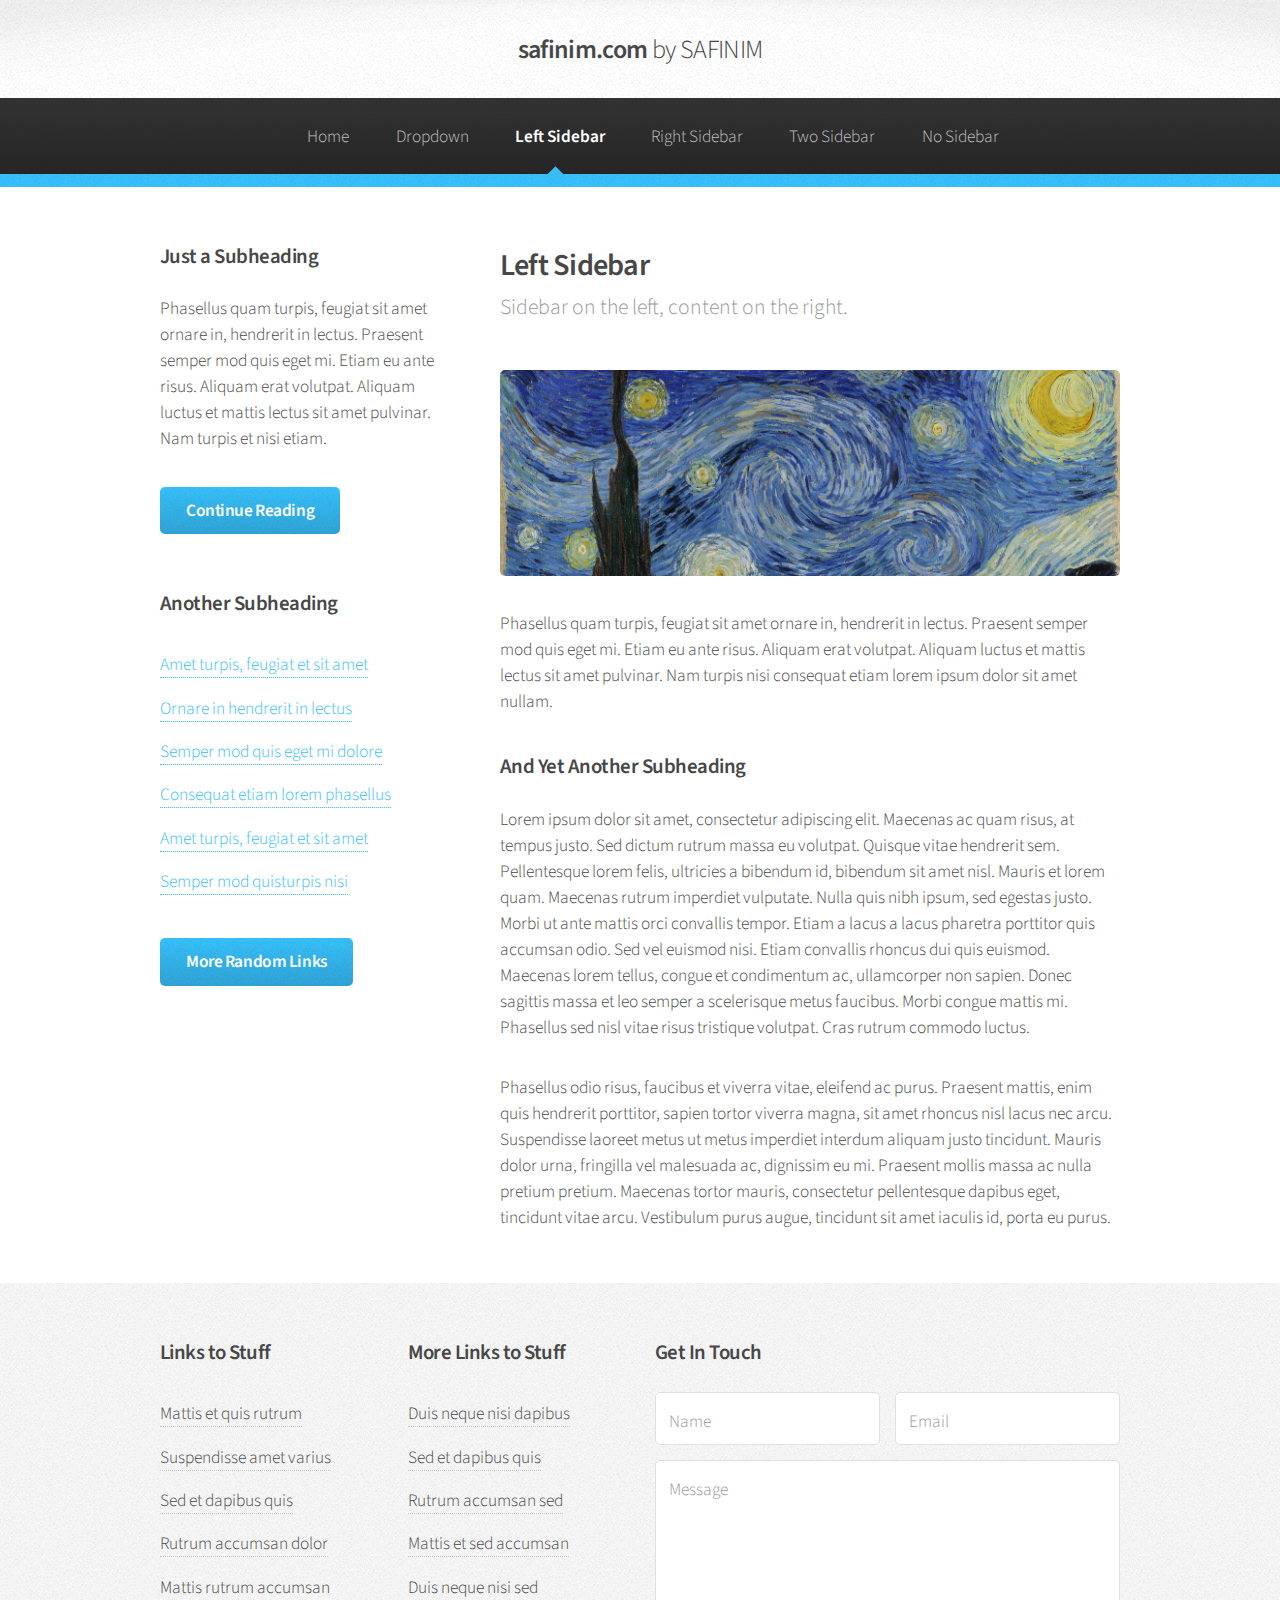
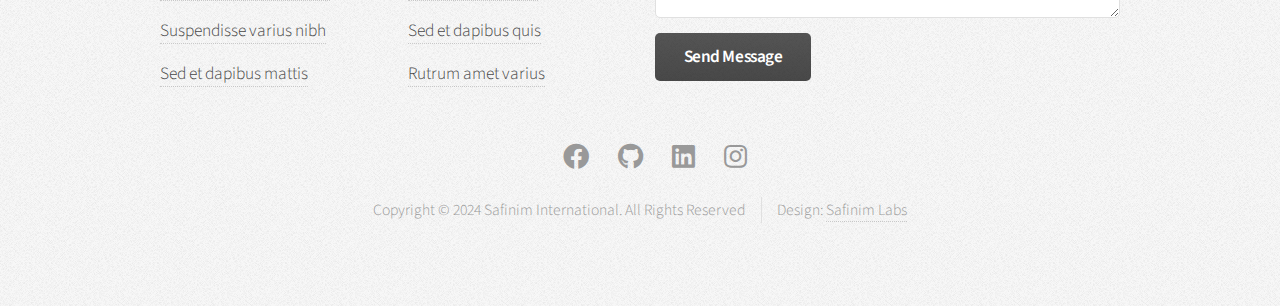
==== commit 98ba3fcb: "Update left-sidebar.html" ====
--- a/left-sidebar.html
+++ b/left-sidebar.html
@@ -18,12 +18,12 @@
 				<div id="header">
 
 					<!-- Logo -->
-						<h1><a href="index.html" id="logo">safinim.com <em>by SAFINIM</em></a></h1>
+						<h1><a href="./" id="logo">safinim.com <em>by SAFINIM</em></a></h1>
 
 					<!-- Nav -->
 						<nav id="nav">
 							<ul>
-								<li><a href="index.html">Home</a></li>
+								<li><a href="./">Home</a></li>
 								<li>
 									<a href="#">Dropdown</a>
 									<ul>
@@ -43,10 +43,10 @@
 										<li><a href="#">Veroeros feugiat</a></li>
 									</ul>
 								</li>
-								<li class="current"><a href="left-sidebar.html">Left Sidebar</a></li>
-								<li><a href="right-sidebar.html">Right Sidebar</a></li>
-								<li><a href="two-sidebar.html">Two Sidebar</a></li>
-								<li><a href="no-sidebar.html">No Sidebar</a></li>
+								<li class="current"><a href="left-sidebar">Left Sidebar</a></li>
+								<li><a href="right-sidebar">Right Sidebar</a></li>
+								<li><a href="two-sidebar">Two Sidebar</a></li>
+								<li><a href="no-sidebar">No Sidebar</a></li>
 							</ul>
 						</nav>
 
@@ -184,7 +184,7 @@
 
 					<!-- Icons -->
 						<ul class="icons">
-							<li><a href="https://x.com" target="_blank" rel="noopener noreferrer" class="icon brands fa-x-twitter"><span class="label">Twitter</span></a></li>
+							<li><a href="https://x.com" target="_blank" rel="noopener noreferrer" class="icon brands fa-square-x-twitter"><span class="label">X</span></a></li>
 							<li><a href="https://facebook.com" target="_blank" rel="noopener noreferrer" class="icon brands fa-facebook"><span class="label">Facebook</span></a></li>
 							<li><a href="https://github.com/GitSafinim" target="_blank" rel="noopener noreferrer" class="icon brands fa-github"><span class="label">GitHub</span></a></li>
 							<li><a href="https://linkedin.com" target="_blank" rel="noopener noreferrer" class="icon brands fa-linkedin"><span class="label">LinkedIn</span></a></li>
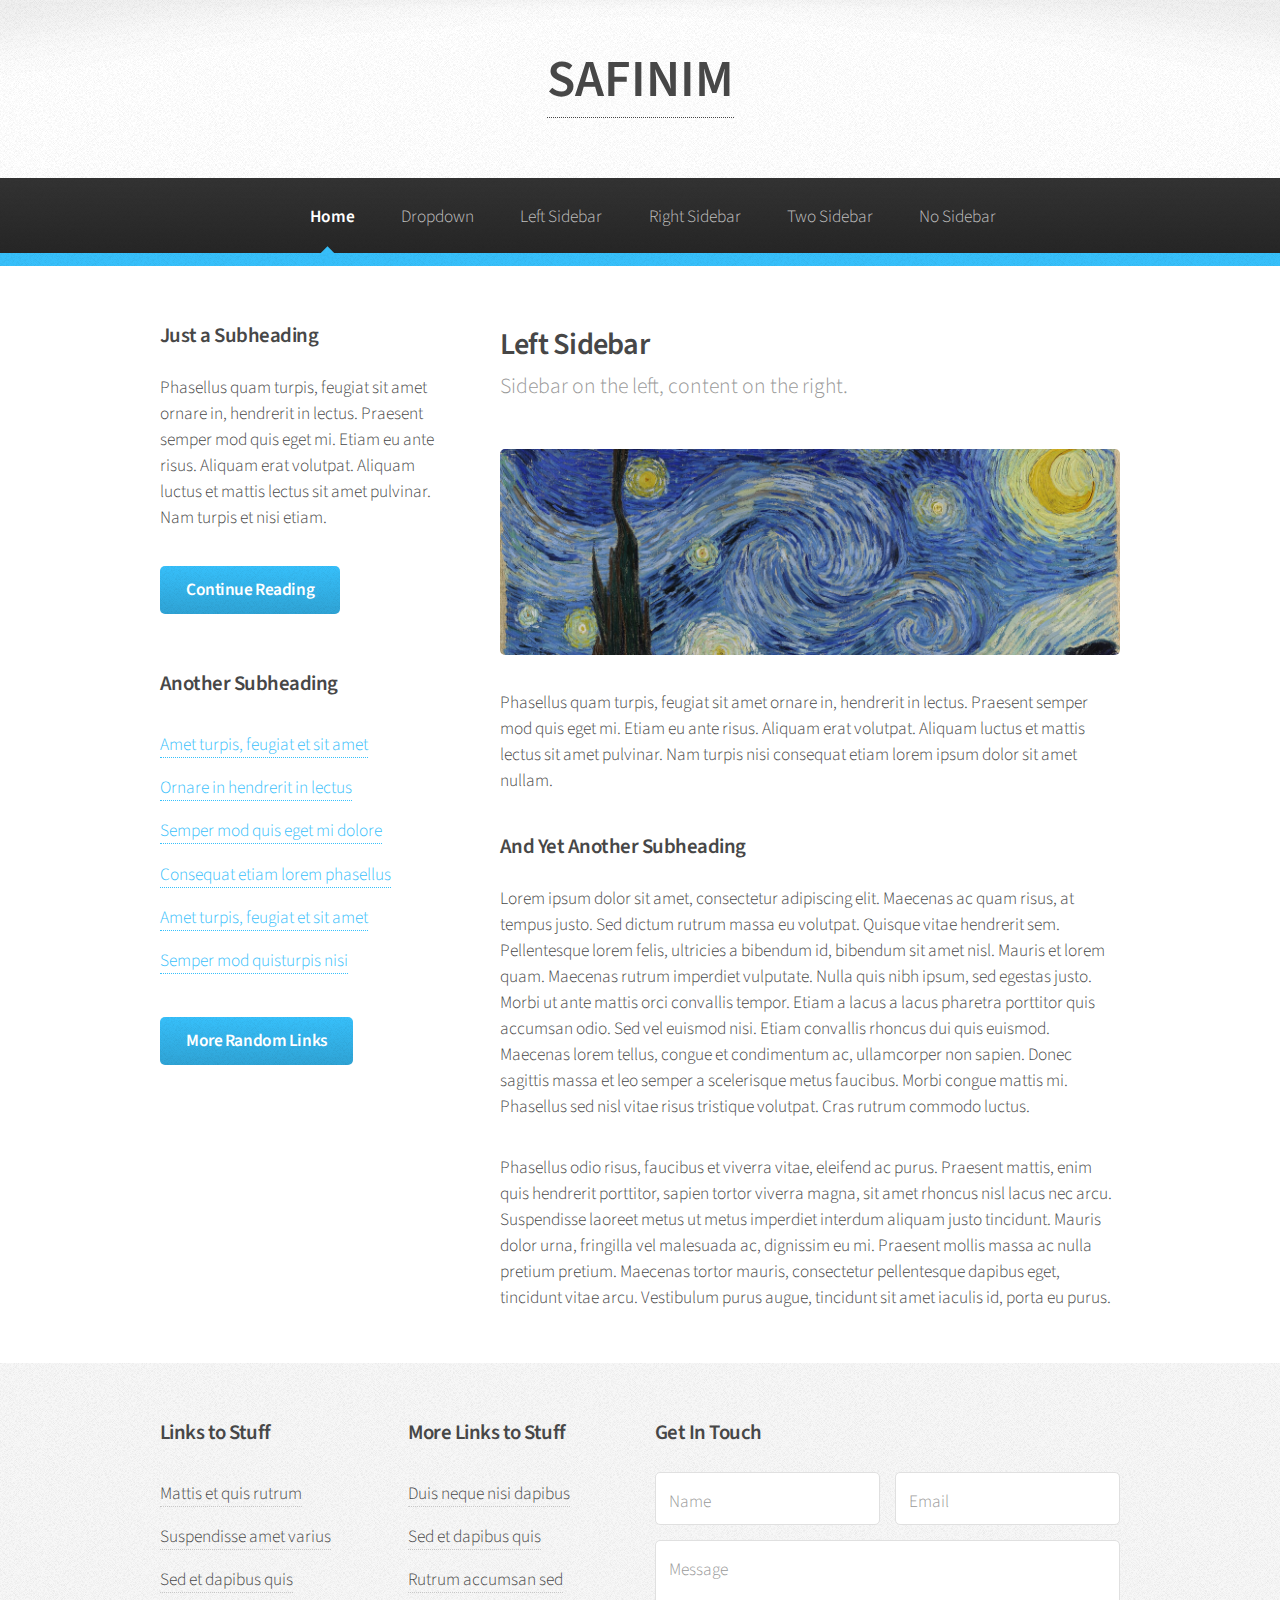
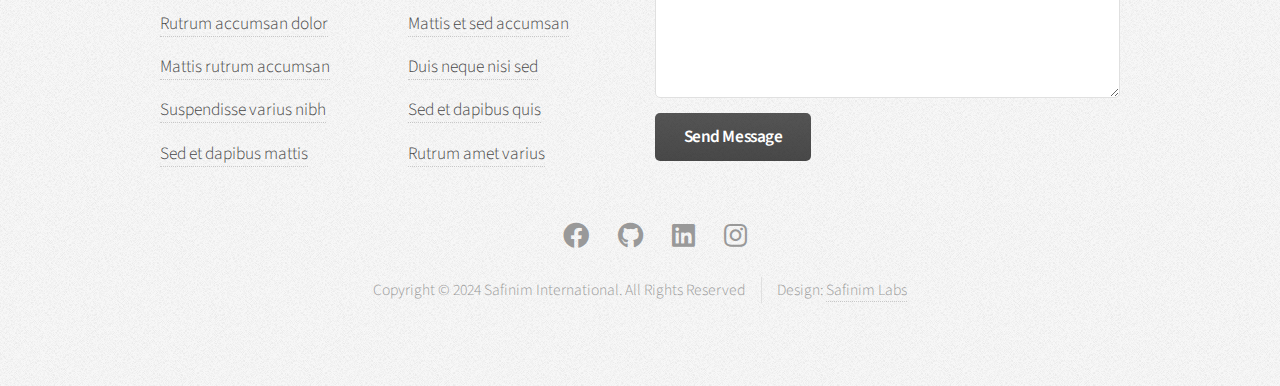
==== commit 7afbb669: "Update left-sidebar.html" ====
--- a/left-sidebar.html
+++ b/left-sidebar.html
@@ -6,10 +6,15 @@
 -->
 <html>
 	<head>
-		<title>Left Sidebar - safinim.com by SAFINIM</title>
+		<title>Left Sidebar - SAFINIM</title>
 		<meta charset="utf-8" />
 		<meta name="viewport" content="width=device-width, initial-scale=1, user-scalable=no" />
 		<link rel="stylesheet" href="assets/css/main.css" />
+		<link rel="icon" type="image/x-icon" href="images/favicon.ico">
+		<link rel="apple-touch-icon" sizes="180x180" href="images/apple-touch-icon.png">
+		<link rel="icon" type="image/png" sizes="32x32" href="images/favicon-32x32.png">
+		<link rel="icon" type="image/png" sizes="16x16" href="images/favicon-16x16.png">
+		<link rel="manifest" href="images/site.webmanifest">
 	</head>
 	<body class="is-preload">
 		<div id="page-wrapper">
@@ -18,12 +23,12 @@
 				<div id="header">
 
 					<!-- Logo -->
-						<h1><a href="./" id="logo">safinim.com <em>by SAFINIM</em></a></h1>
+						<h5 style="font-size:3em"><a href="./" id="logo">SAFINIM</a></h5>
 
 					<!-- Nav -->
 						<nav id="nav">
 							<ul>
-								<li><a href="./">Home</a></li>
+								<li class="current"><a href="./">Home</a></li>
 								<li>
 									<a href="#">Dropdown</a>
 									<ul>
@@ -43,7 +48,7 @@
 										<li><a href="#">Veroeros feugiat</a></li>
 									</ul>
 								</li>
-								<li class="current"><a href="left-sidebar">Left Sidebar</a></li>
+								<li><a href="left-sidebar">Left Sidebar</a></li>
 								<li><a href="right-sidebar">Right Sidebar</a></li>
 								<li><a href="two-sidebar">Two Sidebar</a></li>
 								<li><a href="no-sidebar">No Sidebar</a></li>
@@ -184,7 +189,7 @@
 
 					<!-- Icons -->
 						<ul class="icons">
-							<li><a href="https://x.com" target="_blank" rel="noopener noreferrer" class="icon brands fa-square-x-twitter"><span class="label">X</span></a></li>
+							<li><a href="https://x.com" target="_blank" rel="noopener noreferrer" class="icon brands fa-square-x-twitter"><span class="label">Twitter</span></a></li>
 							<li><a href="https://facebook.com" target="_blank" rel="noopener noreferrer" class="icon brands fa-facebook"><span class="label">Facebook</span></a></li>
 							<li><a href="https://github.com/GitSafinim" target="_blank" rel="noopener noreferrer" class="icon brands fa-github"><span class="label">GitHub</span></a></li>
 							<li><a href="https://linkedin.com" target="_blank" rel="noopener noreferrer" class="icon brands fa-linkedin"><span class="label">LinkedIn</span></a></li>
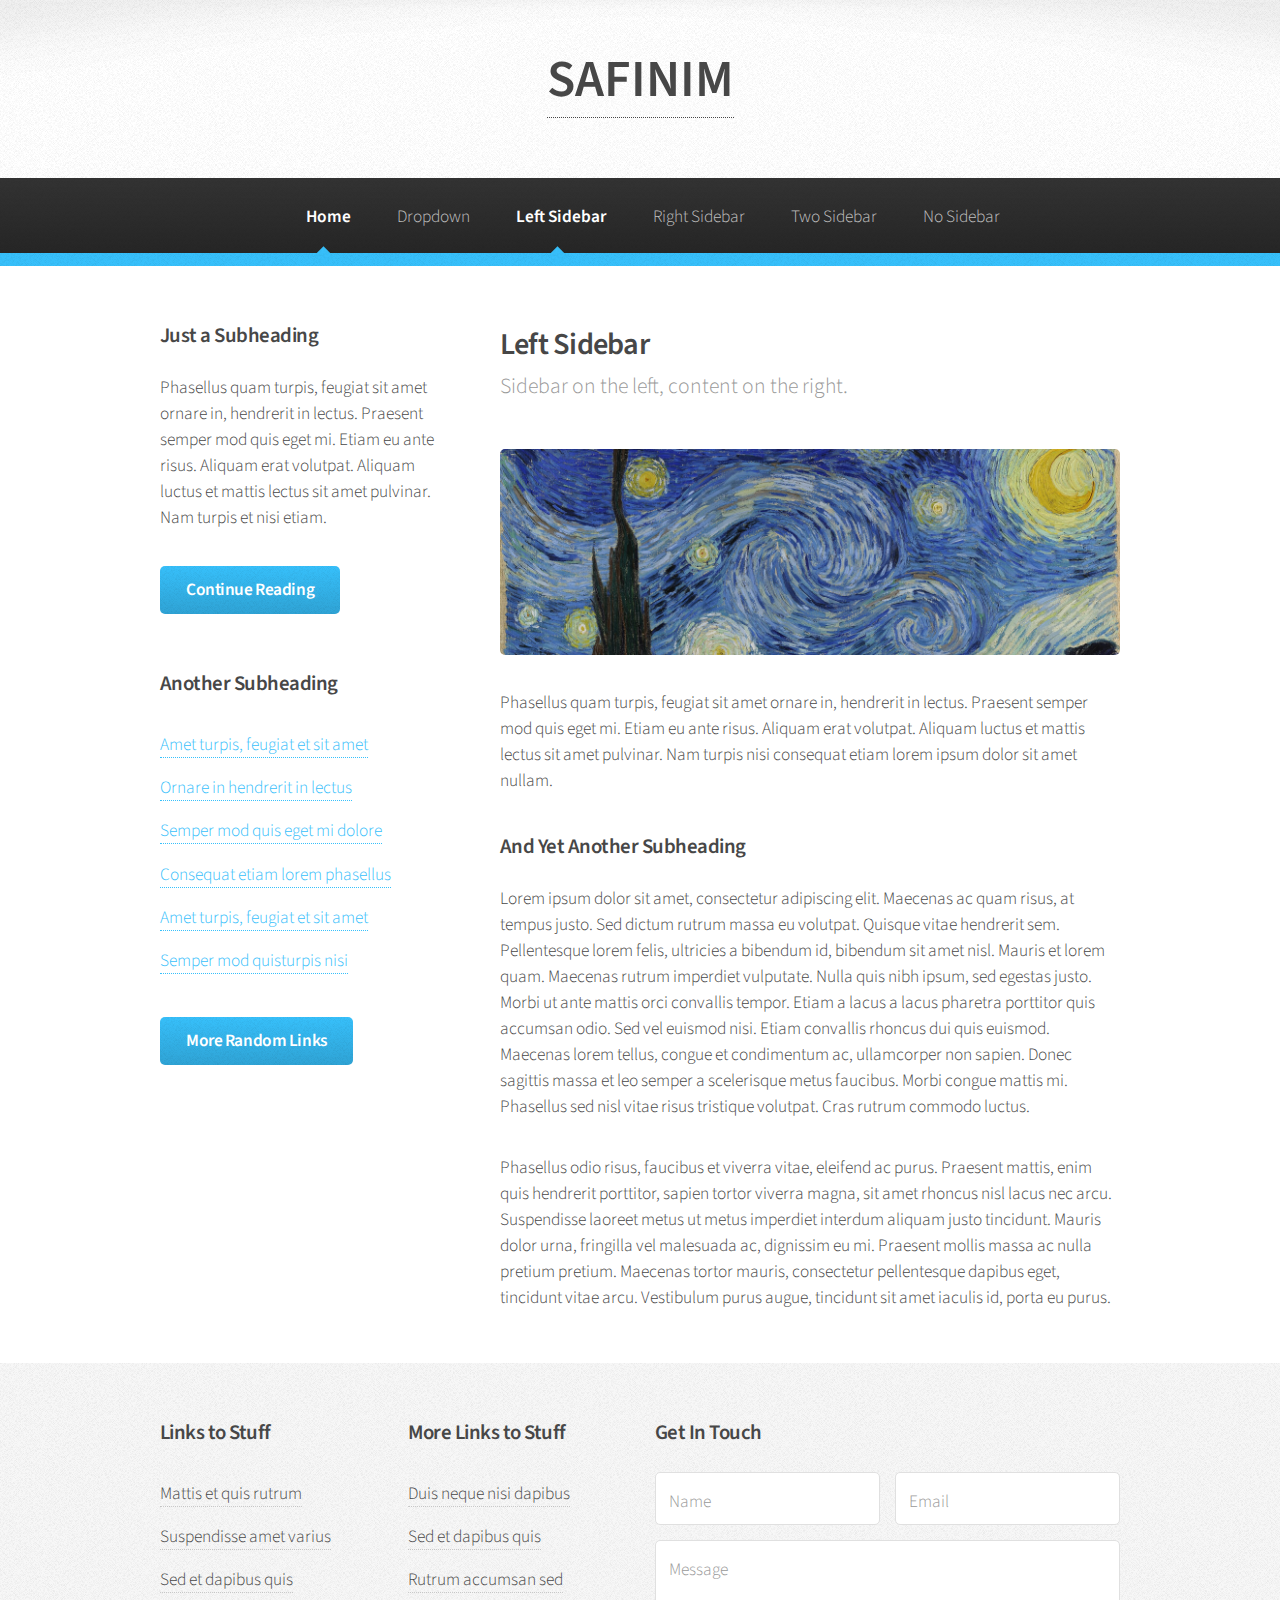
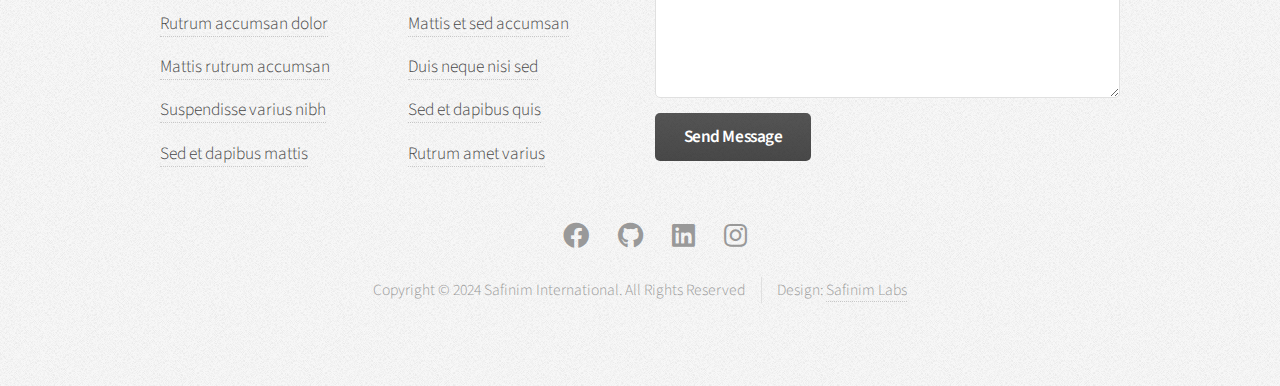
==== commit 95ebc81c: "Update left-sidebar.html" ====
--- a/left-sidebar.html
+++ b/left-sidebar.html
@@ -48,7 +48,7 @@
 										<li><a href="#">Veroeros feugiat</a></li>
 									</ul>
 								</li>
-								<li><a href="left-sidebar">Left Sidebar</a></li>
+								<li class="current"><a href="left-sidebar">Left Sidebar</a></li>
 								<li><a href="right-sidebar">Right Sidebar</a></li>
 								<li><a href="two-sidebar">Two Sidebar</a></li>
 								<li><a href="no-sidebar">No Sidebar</a></li>
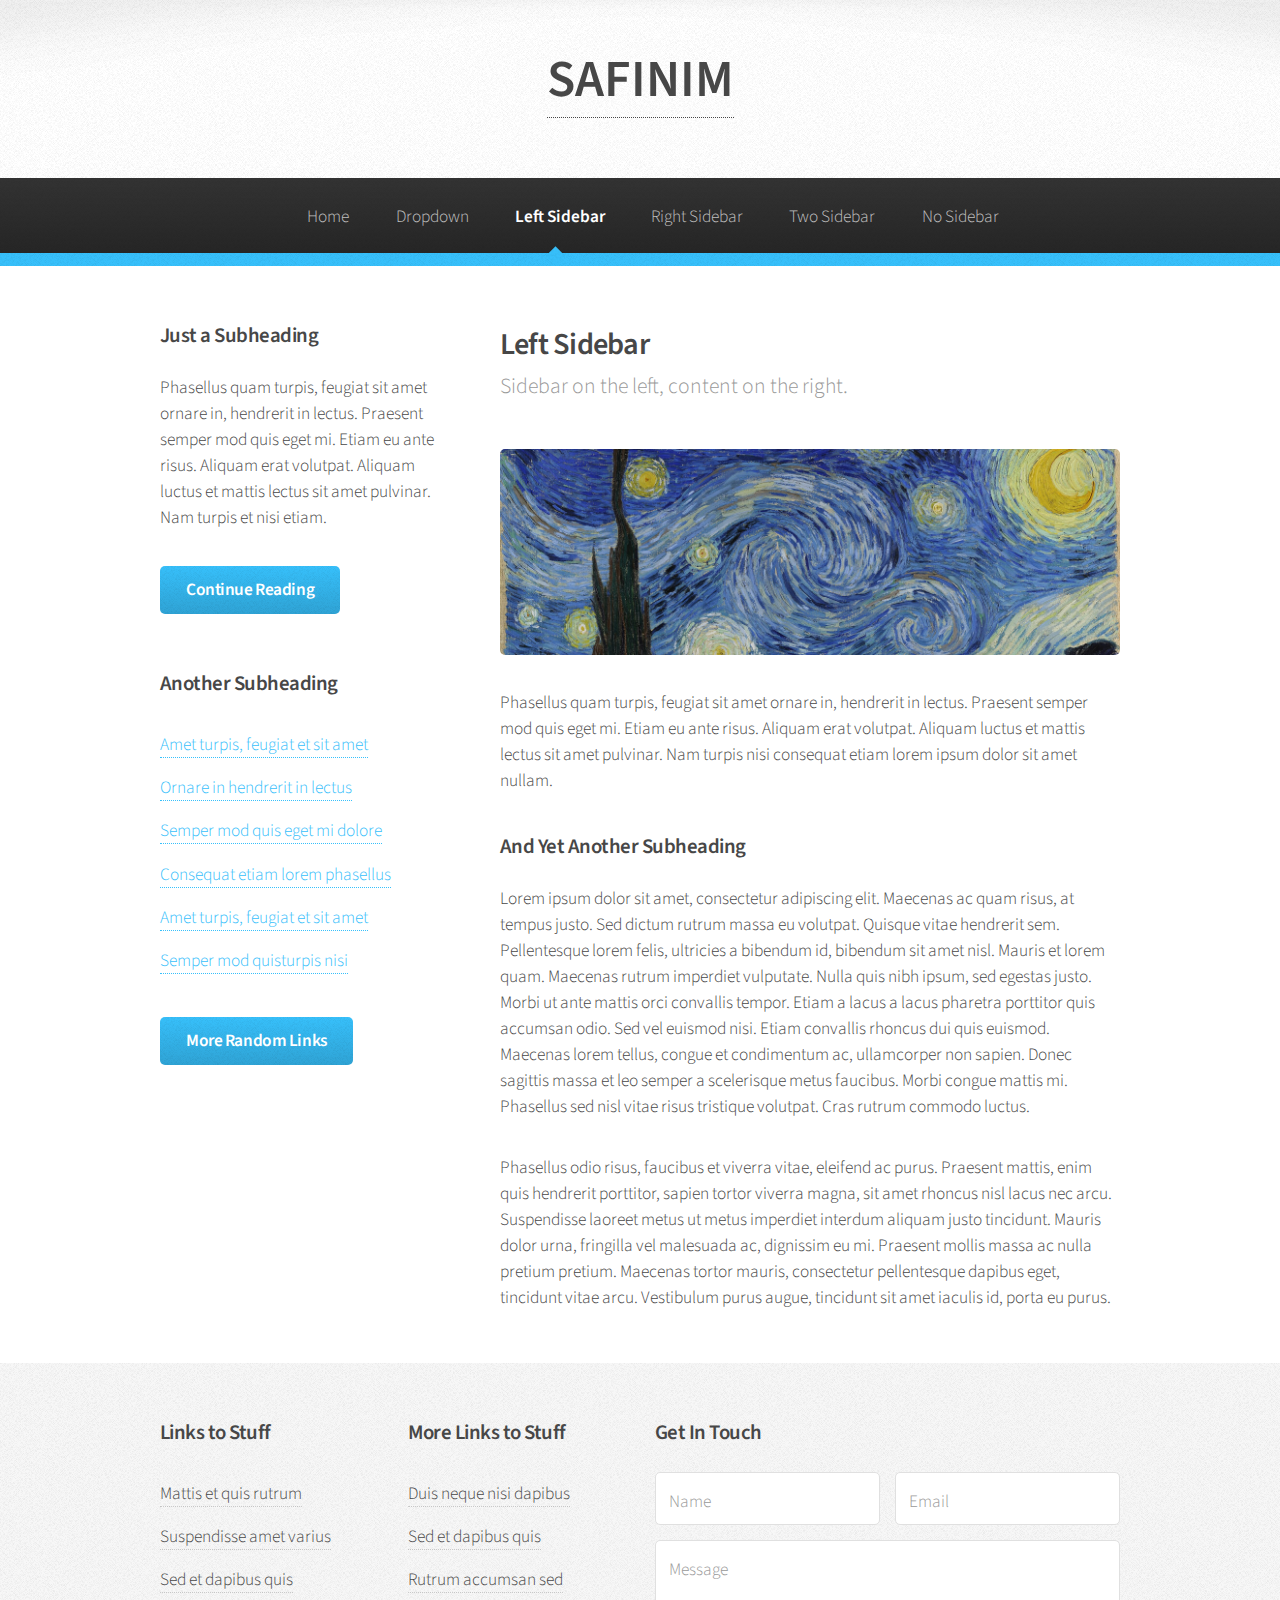
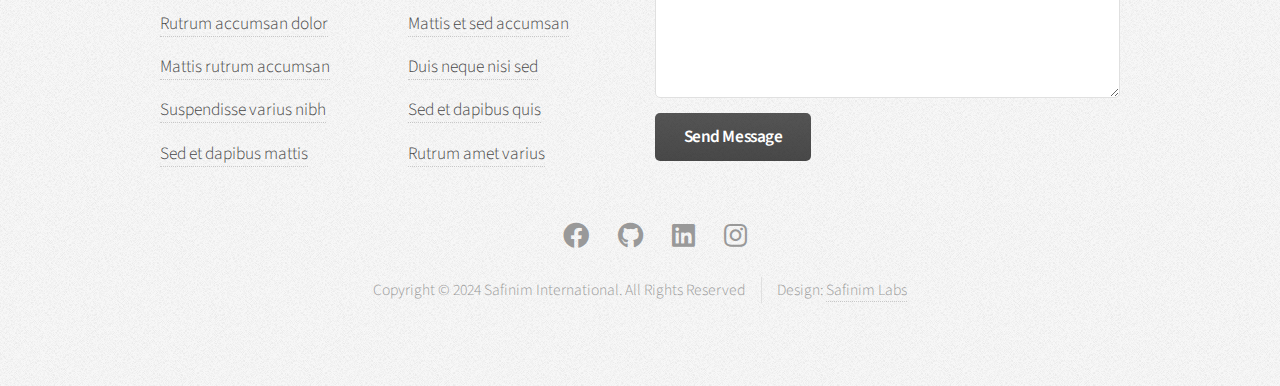
==== commit 975814c5: "Update left-sidebar.html" ====
--- a/left-sidebar.html
+++ b/left-sidebar.html
@@ -28,7 +28,7 @@
 					<!-- Nav -->
 						<nav id="nav">
 							<ul>
-								<li class="current"><a href="./">Home</a></li>
+								<li><a href="./">Home</a></li>
 								<li>
 									<a href="#">Dropdown</a>
 									<ul>
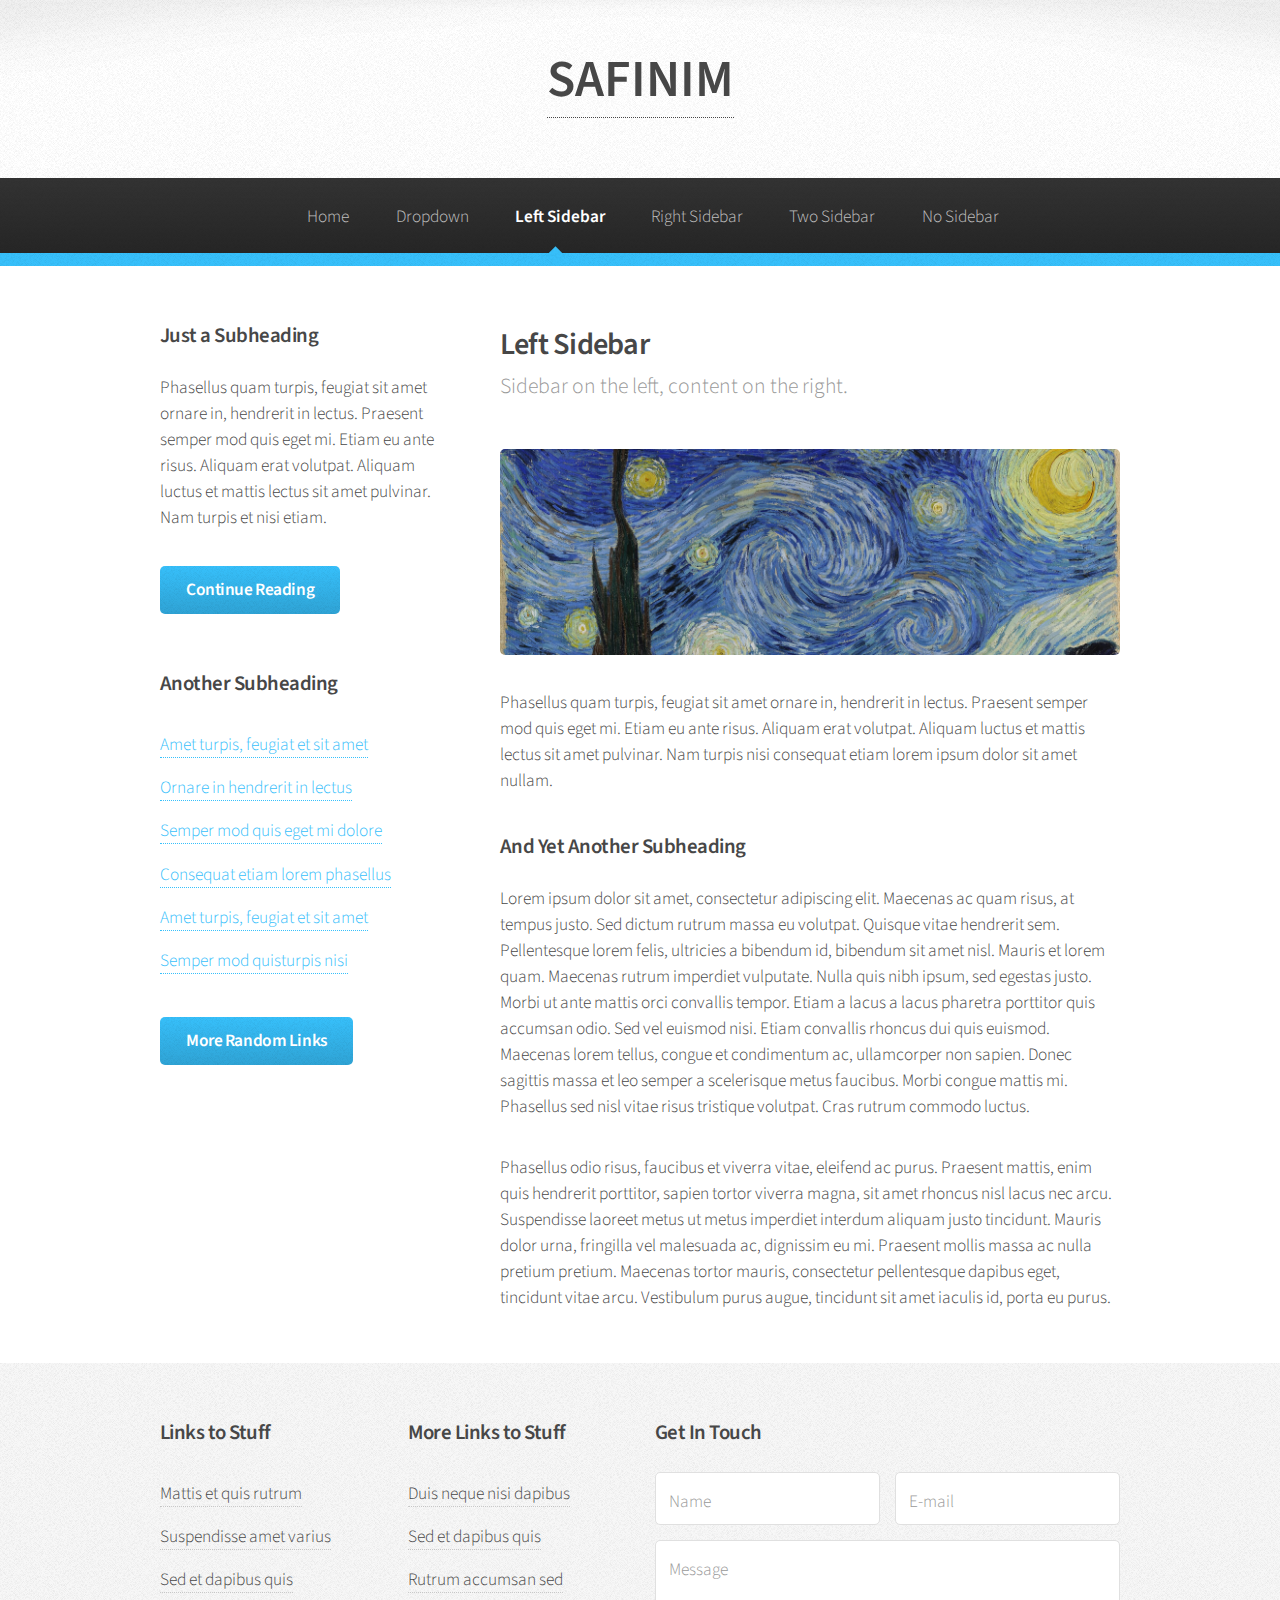
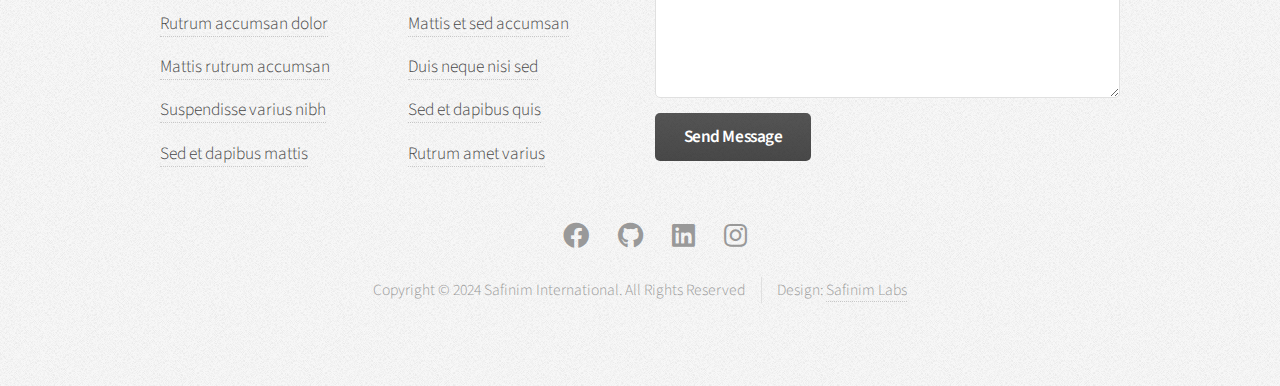
==== commit 4737b9d9: "Update left-sidebar.html" ====
--- a/left-sidebar.html
+++ b/left-sidebar.html
@@ -165,16 +165,17 @@
 							</section>
 							<section class="col-6 col-12-narrower">
 								<h3>Get In Touch</h3>
-								<form>
+								<form action="https://formspree.io/f/xyyrrbng" method="POST">
 									<div class="row gtr-50">
 										<div class="col-6 col-12-mobilep">
-											<input type="text" name="name" id="name" placeholder="Name" />
+											<input type="text" name="Name" id="name" placeholder="Name" required="" />
 										</div>
 										<div class="col-6 col-12-mobilep">
-											<input type="email" name="email" id="email" placeholder="Email" />
+											<input type="email" name="Replyto" id="email" placeholder="E-mail" required="" />
 										</div>
 										<div class="col-12">
-											<textarea name="message" id="message" placeholder="Message" rows="5"></textarea>
+											<textarea name="Message" id="message" placeholder="Message" required="" rows="5"></textarea>
+											<input type="hidden" name="Subject" id="email-subject" value="Contact Form Submission">
 										</div>
 										<div class="col-12">
 											<ul class="actions">
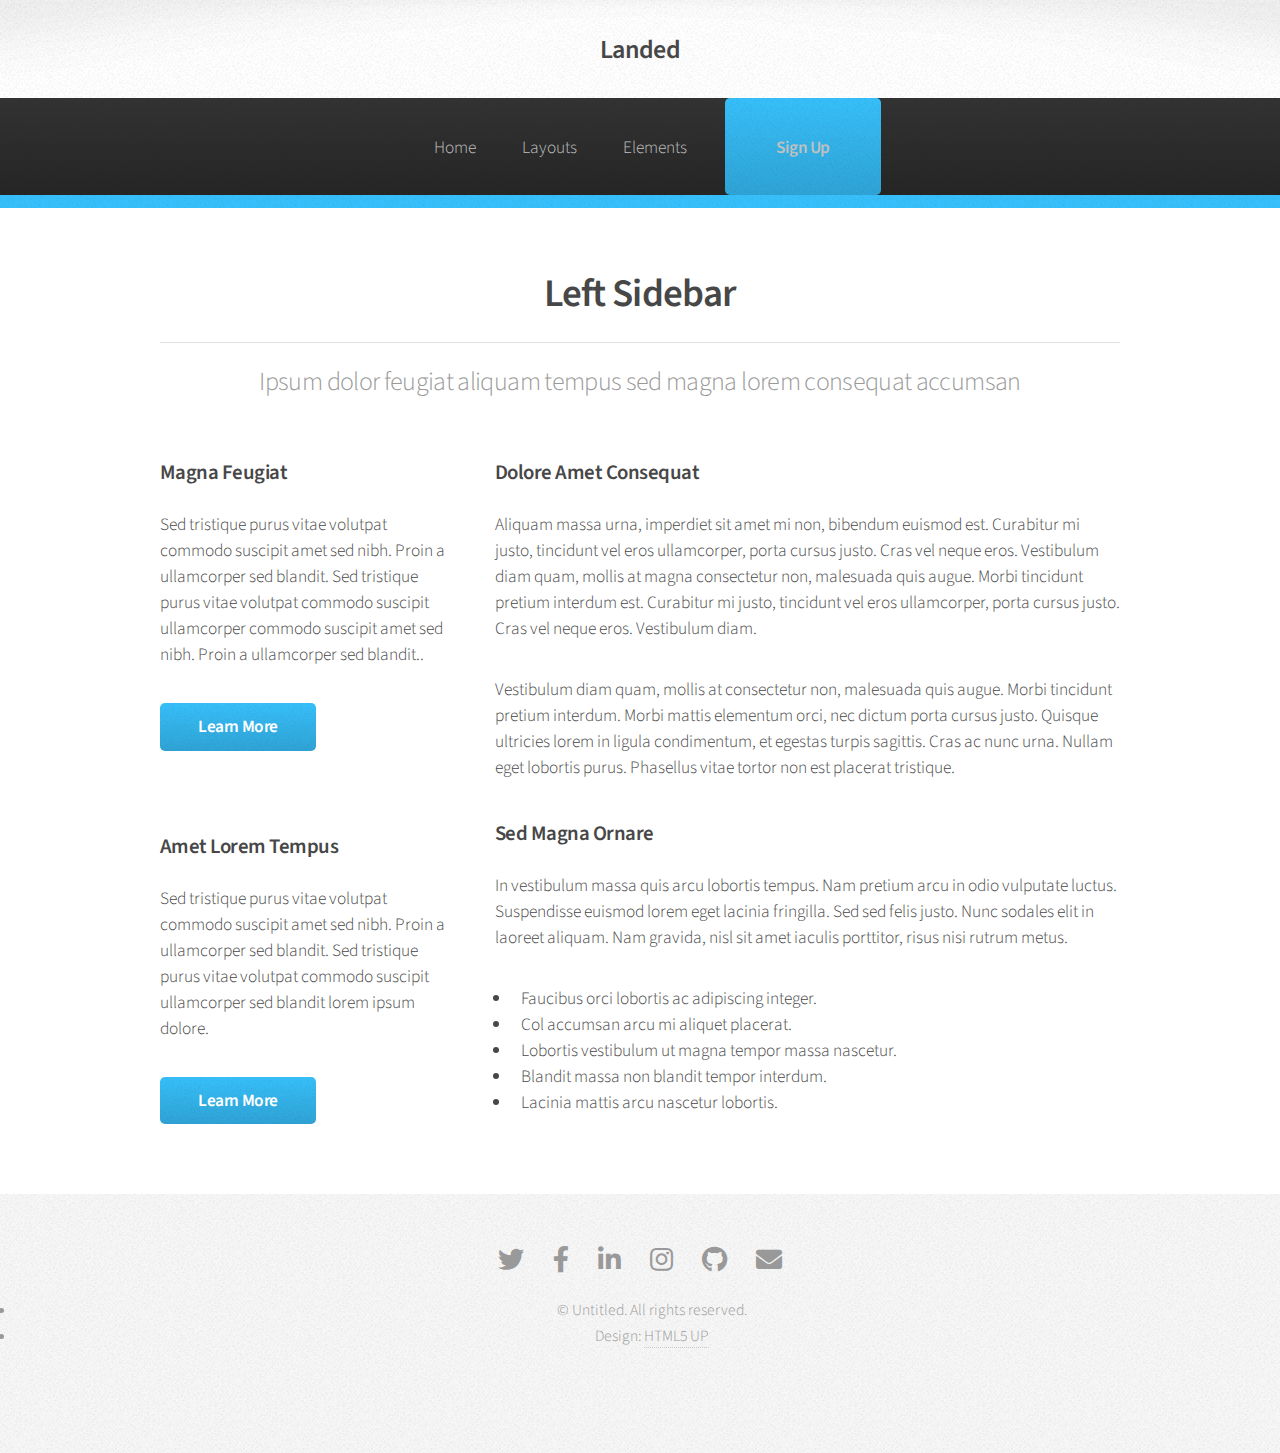
==== commit f8198e81: "Add files via upload" ====
--- a/left-sidebar.html
+++ b/left-sidebar.html
@@ -1,220 +1,129 @@
 <!DOCTYPE HTML>
-<!--
-	safinim.com by SAFINIM
-	
-	CCA 3.0 license (safinim.comt/license)
--->
 <html>
 	<head>
-		<title>Left Sidebar - SAFINIM</title>
+		<title>Left Sidebar - Landed by HTML5 UP</title>
 		<meta charset="utf-8" />
 		<meta name="viewport" content="width=device-width, initial-scale=1, user-scalable=no" />
 		<link rel="stylesheet" href="assets/css/main.css" />
-		<link rel="icon" type="image/x-icon" href="images/favicon.ico">
-		<link rel="apple-touch-icon" sizes="180x180" href="images/apple-touch-icon.png">
-		<link rel="icon" type="image/png" sizes="32x32" href="images/favicon-32x32.png">
-		<link rel="icon" type="image/png" sizes="16x16" href="images/favicon-16x16.png">
-		<link rel="manifest" href="images/site.webmanifest">
+		<noscript><link rel="stylesheet" href="assets/css/noscript.css" /></noscript>
 	</head>
 	<body class="is-preload">
 		<div id="page-wrapper">
 
 			<!-- Header -->
-				<div id="header">
-
-					<!-- Logo -->
-						<h5 style="font-size:3em"><a href="./" id="logo">SAFINIM</a></h5>
-
-					<!-- Nav -->
-						<nav id="nav">
-							<ul>
-								<li><a href="./">Home</a></li>
-								<li>
-									<a href="#">Dropdown</a>
-									<ul>
-										<li><a href="#">Lorem dolor</a></li>
-										<li><a href="#">Magna phasellus</a></li>
-										<li><a href="#">Etiam sed tempus</a></li>
-										<li>
-											<a href="#">Submenu</a>
-											<ul>
-												<li><a href="#">Lorem dolor</a></li>
-												<li><a href="#">Phasellus magna</a></li>
-												<li><a href="#">Magna phasellus</a></li>
-												<li><a href="#">Etiam nisl</a></li>
-												<li><a href="#">Veroeros feugiat</a></li>
-											</ul>
-										</li>
-										<li><a href="#">Veroeros feugiat</a></li>
-									</ul>
-								</li>
-								<li class="current"><a href="left-sidebar">Left Sidebar</a></li>
-								<li><a href="right-sidebar">Right Sidebar</a></li>
-								<li><a href="two-sidebar">Two Sidebar</a></li>
-								<li><a href="no-sidebar">No Sidebar</a></li>
-							</ul>
-						</nav>
-
-				</div>
+				<header id="header">
+					<h1 id="logo"><a href="index.html">Landed</a></h1>
+					<nav id="nav">
+						<ul>
+							<li><a href="index.html">Home</a></li>
+							<li>
+								<a href="#">Layouts</a>
+								<ul>
+									<li><a href="left-sidebar.html">Left Sidebar</a></li>
+									<li><a href="right-sidebar.html">Right Sidebar</a></li>
+									<li><a href="no-sidebar.html">No Sidebar</a></li>
+									<li>
+										<a href="#">Submenu</a>
+										<ul>
+											<li><a href="#">Option 1</a></li>
+											<li><a href="#">Option 2</a></li>
+											<li><a href="#">Option 3</a></li>
+											<li><a href="#">Option 4</a></li>
+										</ul>
+									</li>
+								</ul>
+							</li>
+							<li><a href="elements.html">Elements</a></li>
+							<li><a href="#" class="button primary">Sign Up</a></li>
+						</ul>
+					</nav>
+				</header>
 
 			<!-- Main -->
-				<section class="wrapper style1">
+				<div id="main" class="wrapper style1">
 					<div class="container">
-						<div class="row gtr-200">
-							<div class="col-4 col-12-narrower">
-								<div id="sidebar">
+						<header class="major">
+							<h2>Left Sidebar</h2>
+							<p>Ipsum dolor feugiat aliquam tempus sed magna lorem consequat accumsan</p>
+						</header>
+						<div class="row gtr-150">
+							<div class="col-4 col-12-medium">
 
-									<!-- Sidebar -->
-
+								<!-- Sidebar -->
+									<section id="sidebar">
 										<section>
-											<h3>Just a Subheading</h3>
-											<p>Phasellus quam turpis, feugiat sit amet ornare in, hendrerit in lectus.
-											Praesent semper mod quis eget mi. Etiam eu ante risus. Aliquam erat volutpat.
-											Aliquam luctus et mattis lectus sit amet pulvinar. Nam turpis et nisi etiam.</p>
+											<h3>Magna Feugiat</h3>
+											<p>Sed tristique purus vitae volutpat commodo suscipit amet sed nibh. Proin a ullamcorper sed blandit. Sed tristique purus vitae volutpat commodo suscipit ullamcorper commodo suscipit amet sed nibh. Proin a ullamcorper sed blandit..</p>
 											<footer>
-												<a href="#" class="button">Continue Reading</a>
+												<ul class="actions">
+													<li><a href="#" class="button">Learn More</a></li>
+												</ul>
 											</footer>
 										</section>
-
+										<hr />
 										<section>
-											<h3>Another Subheading</h3>
-											<ul class="links">
-												<li><a href="#">Amet turpis, feugiat et sit amet</a></li>
-												<li><a href="#">Ornare in hendrerit in lectus</a></li>
-												<li><a href="#">Semper mod quis eget mi dolore</a></li>
-												<li><a href="#">Consequat etiam lorem phasellus</a></li>
-												<li><a href="#">Amet turpis, feugiat et sit amet</a></li>
-												<li><a href="#">Semper mod quisturpis nisi</a></li>
-											</ul>
+											<a href="#" class="image fit"><img src="images/pic06.jpg" alt="" /></a>
+											<h3>Amet Lorem Tempus</h3>
+											<p>Sed tristique purus vitae volutpat commodo suscipit amet sed nibh. Proin a ullamcorper sed blandit. Sed tristique purus vitae volutpat commodo suscipit ullamcorper sed blandit lorem ipsum dolore.</p>
 											<footer>
-												<a href="#" class="button">More Random Links</a>
+												<ul class="actions">
+													<li><a href="#" class="button">Learn More</a></li>
+												</ul>
 											</footer>
 										</section>
+									</section>
 
-								</div>
 							</div>
-							<div class="col-8  col-12-narrower imp-narrower">
-								<div id="content">
+							<div class="col-8 col-12-medium imp-medium">
 
-									<!-- Content -->
+								<!-- Content -->
+									<section id="content">
+										<a href="#" class="image fit"><img src="images/pic05.jpg" alt="" /></a>
+										<h3>Dolore Amet Consequat</h3>
+										<p>Aliquam massa urna, imperdiet sit amet mi non, bibendum euismod est. Curabitur mi justo, tincidunt vel eros ullamcorper, porta cursus justo. Cras vel neque eros. Vestibulum diam quam, mollis at magna consectetur non, malesuada quis augue. Morbi tincidunt pretium interdum est. Curabitur mi justo, tincidunt vel eros ullamcorper, porta cursus justo. Cras vel neque eros. Vestibulum diam.</p>
+										<p>Vestibulum diam quam, mollis at consectetur non, malesuada quis augue. Morbi tincidunt pretium interdum. Morbi mattis elementum orci, nec dictum porta cursus justo. Quisque ultricies lorem in ligula condimentum, et egestas turpis sagittis. Cras ac nunc urna. Nullam eget lobortis purus. Phasellus vitae tortor non est placerat tristique.</p>
+										<h3>Sed Magna Ornare</h3>
+										<p>In vestibulum massa quis arcu lobortis tempus. Nam pretium arcu in odio vulputate luctus. Suspendisse euismod lorem eget lacinia fringilla. Sed sed felis justo. Nunc sodales elit in laoreet aliquam. Nam gravida, nisl sit amet iaculis porttitor, risus nisi rutrum metus.</p>
+										<ul>
+											<li>Faucibus orci lobortis ac adipiscing integer.</li>
+											<li>Col accumsan arcu mi aliquet placerat.</li>
+											<li>Lobortis vestibulum ut magna tempor massa nascetur.</li>
+											<li>Blandit massa non blandit tempor interdum.</li>
+											<li>Lacinia mattis arcu nascetur lobortis.</li>
+										</ul>
+									</section>
 
-										<article>
-											<header>
-												<h2>Left Sidebar</h2>
-												<p>Sidebar on the left, content on the right.</p>
-											</header>
-
-											<span class="image featured"><img src="images/banner.jpg" alt="" /></span>
-
-											<p>Phasellus quam turpis, feugiat sit amet ornare in, hendrerit in lectus.
-											Praesent semper mod quis eget mi. Etiam eu ante risus. Aliquam erat volutpat.
-											Aliquam luctus et mattis lectus sit amet pulvinar. Nam turpis nisi
-											consequat etiam lorem ipsum dolor sit amet nullam.</p>
-
-											<h3>And Yet Another Subheading</h3>
-											<p>Lorem ipsum dolor sit amet, consectetur adipiscing elit. Maecenas ac quam risus, at tempus
-											justo. Sed dictum rutrum massa eu volutpat. Quisque vitae hendrerit sem. Pellentesque lorem felis,
-											ultricies a bibendum id, bibendum sit amet nisl. Mauris et lorem quam. Maecenas rutrum imperdiet
-											vulputate. Nulla quis nibh ipsum, sed egestas justo. Morbi ut ante mattis orci convallis tempor.
-											Etiam a lacus a lacus pharetra porttitor quis accumsan odio. Sed vel euismod nisi. Etiam convallis
-											rhoncus dui quis euismod. Maecenas lorem tellus, congue et condimentum ac, ullamcorper non sapien.
-											Donec sagittis massa et leo semper a scelerisque metus faucibus. Morbi congue mattis mi.
-											Phasellus sed nisl vitae risus tristique volutpat. Cras rutrum commodo luctus.</p>
-
-											<p>Phasellus odio risus, faucibus et viverra vitae, eleifend ac purus. Praesent mattis, enim
-											quis hendrerit porttitor, sapien tortor viverra magna, sit amet rhoncus nisl lacus nec arcu.
-											Suspendisse laoreet metus ut metus imperdiet interdum aliquam justo tincidunt. Mauris dolor urna,
-											fringilla vel malesuada ac, dignissim eu mi. Praesent mollis massa ac nulla pretium pretium.
-											Maecenas tortor mauris, consectetur pellentesque dapibus eget, tincidunt vitae arcu.
-											Vestibulum purus augue, tincidunt sit amet iaculis id, porta eu purus.</p>
-										</article>
-
-								</div>
 							</div>
 						</div>
 					</div>
-				</section>
+				</div>
 
 			<!-- Footer -->
-				<div id="footer">
-					<div class="container">
-						<div class="row">
-							<section class="col-3 col-6-narrower col-12-mobilep">
-								<h3>Links to Stuff</h3>
-								<ul class="links">
-									<li><a href="#">Mattis et quis rutrum</a></li>
-									<li><a href="#">Suspendisse amet varius</a></li>
-									<li><a href="#">Sed et dapibus quis</a></li>
-									<li><a href="#">Rutrum accumsan dolor</a></li>
-									<li><a href="#">Mattis rutrum accumsan</a></li>
-									<li><a href="#">Suspendisse varius nibh</a></li>
-									<li><a href="#">Sed et dapibus mattis</a></li>
-								</ul>
-							</section>
-							<section class="col-3 col-6-narrower col-12-mobilep">
-								<h3>More Links to Stuff</h3>
-								<ul class="links">
-									<li><a href="#">Duis neque nisi dapibus</a></li>
-									<li><a href="#">Sed et dapibus quis</a></li>
-									<li><a href="#">Rutrum accumsan sed</a></li>
-									<li><a href="#">Mattis et sed accumsan</a></li>
-									<li><a href="#">Duis neque nisi sed</a></li>
-									<li><a href="#">Sed et dapibus quis</a></li>
-									<li><a href="#">Rutrum amet varius</a></li>
-								</ul>
-							</section>
-							<section class="col-6 col-12-narrower">
-								<h3>Get In Touch</h3>
-								<form action="https://formspree.io/f/xyyrrbng" method="POST">
-									<div class="row gtr-50">
-										<div class="col-6 col-12-mobilep">
-											<input type="text" name="Name" id="name" placeholder="Name" required="" />
-										</div>
-										<div class="col-6 col-12-mobilep">
-											<input type="email" name="Replyto" id="email" placeholder="E-mail" required="" />
-										</div>
-										<div class="col-12">
-											<textarea name="Message" id="message" placeholder="Message" required="" rows="5"></textarea>
-											<input type="hidden" name="Subject" id="email-subject" value="Contact Form Submission">
-										</div>
-										<div class="col-12">
-											<ul class="actions">
-												<li><input type="submit" class="button alt" value="Send Message" /></li>
-											</ul>
-										</div>
-									</div>
-								</form>
-							</section>
-						</div>
-					</div>
-
-					<!-- Icons -->
-						<ul class="icons">
-							<li><a href="https://x.com" target="_blank" rel="noopener noreferrer" class="icon brands fa-square-x-twitter"><span class="label">Twitter</span></a></li>
-							<li><a href="https://facebook.com" target="_blank" rel="noopener noreferrer" class="icon brands fa-facebook"><span class="label">Facebook</span></a></li>
-							<li><a href="https://github.com/GitSafinim" target="_blank" rel="noopener noreferrer" class="icon brands fa-github"><span class="label">GitHub</span></a></li>
-							<li><a href="https://linkedin.com" target="_blank" rel="noopener noreferrer" class="icon brands fa-linkedin"><span class="label">LinkedIn</span></a></li>
-							<li><a href="https://instagram.com" target="_blank" rel="noopener noreferrer" class="icon brands fa-instagram"><span class="label">Instagram</span></a></li>
-						</ul>
-
-					<!-- Copyright -->
-						<div class="copyright">
-							<ul class="menu">
-								<li>Copyright © 2024 Safinim International. All Rights Reserved</li><li>Design: <a href="#">Safinim Labs</a></li>
-							</ul>
-						</div>
-
-				</div>
+				<footer id="footer">
+					<ul class="icons">
+						<li><a href="#" class="icon brands alt fa-twitter"><span class="label">Twitter</span></a></li>
+						<li><a href="#" class="icon brands alt fa-facebook-f"><span class="label">Facebook</span></a></li>
+						<li><a href="#" class="icon brands alt fa-linkedin-in"><span class="label">LinkedIn</span></a></li>
+						<li><a href="#" class="icon brands alt fa-instagram"><span class="label">Instagram</span></a></li>
+						<li><a href="#" class="icon brands alt fa-github"><span class="label">GitHub</span></a></li>
+						<li><a href="#" class="icon solid alt fa-envelope"><span class="label">Email</span></a></li>
+					</ul>
+					<ul class="copyright">
+						<li>&copy; Untitled. All rights reserved.</li><li>Design: <a href="http://html5up.net">HTML5 UP</a></li>
+					</ul>
+				</footer>
 
 		</div>
 
 		<!-- Scripts -->
 			<script src="assets/js/jquery.min.js"></script>
+			<script src="assets/js/jquery.scrolly.min.js"></script>
 			<script src="assets/js/jquery.dropotron.min.js"></script>
+			<script src="assets/js/jquery.scrollex.min.js"></script>
 			<script src="assets/js/browser.min.js"></script>
 			<script src="assets/js/breakpoints.min.js"></script>
 			<script src="assets/js/util.js"></script>
 			<script src="assets/js/main.js"></script>
 
 	</body>
-</html>
+</html>--- a/assets/css/main.css
+++ b/assets/css/main.css
@@ -2215,10 +2215,26 @@
 			ul.icons li:first-child {
 				padding-left: 0;
 			}
-
+			/*
 			ul.icons li a, ul.icons li span {
 				font-size: 2em;
 				border: 0;
+			}
+			*/
+			ul.icons li a, ul.icons li span {
+				font-size: 2em;
+				border: 0;
+				line-height: 1em;
+				vertical-align: middle;
+			}
+			
+			.icon-svg {
+				width: 1em;
+				height: 1em;
+				fill: currentColor;
+				vertical-align: middle;
+				display: inline-block;
+				margin-top: -0.25em; /* Aggiusta questo valore per allineare l'icona SVG */
 			}
 
 /* Menu */
